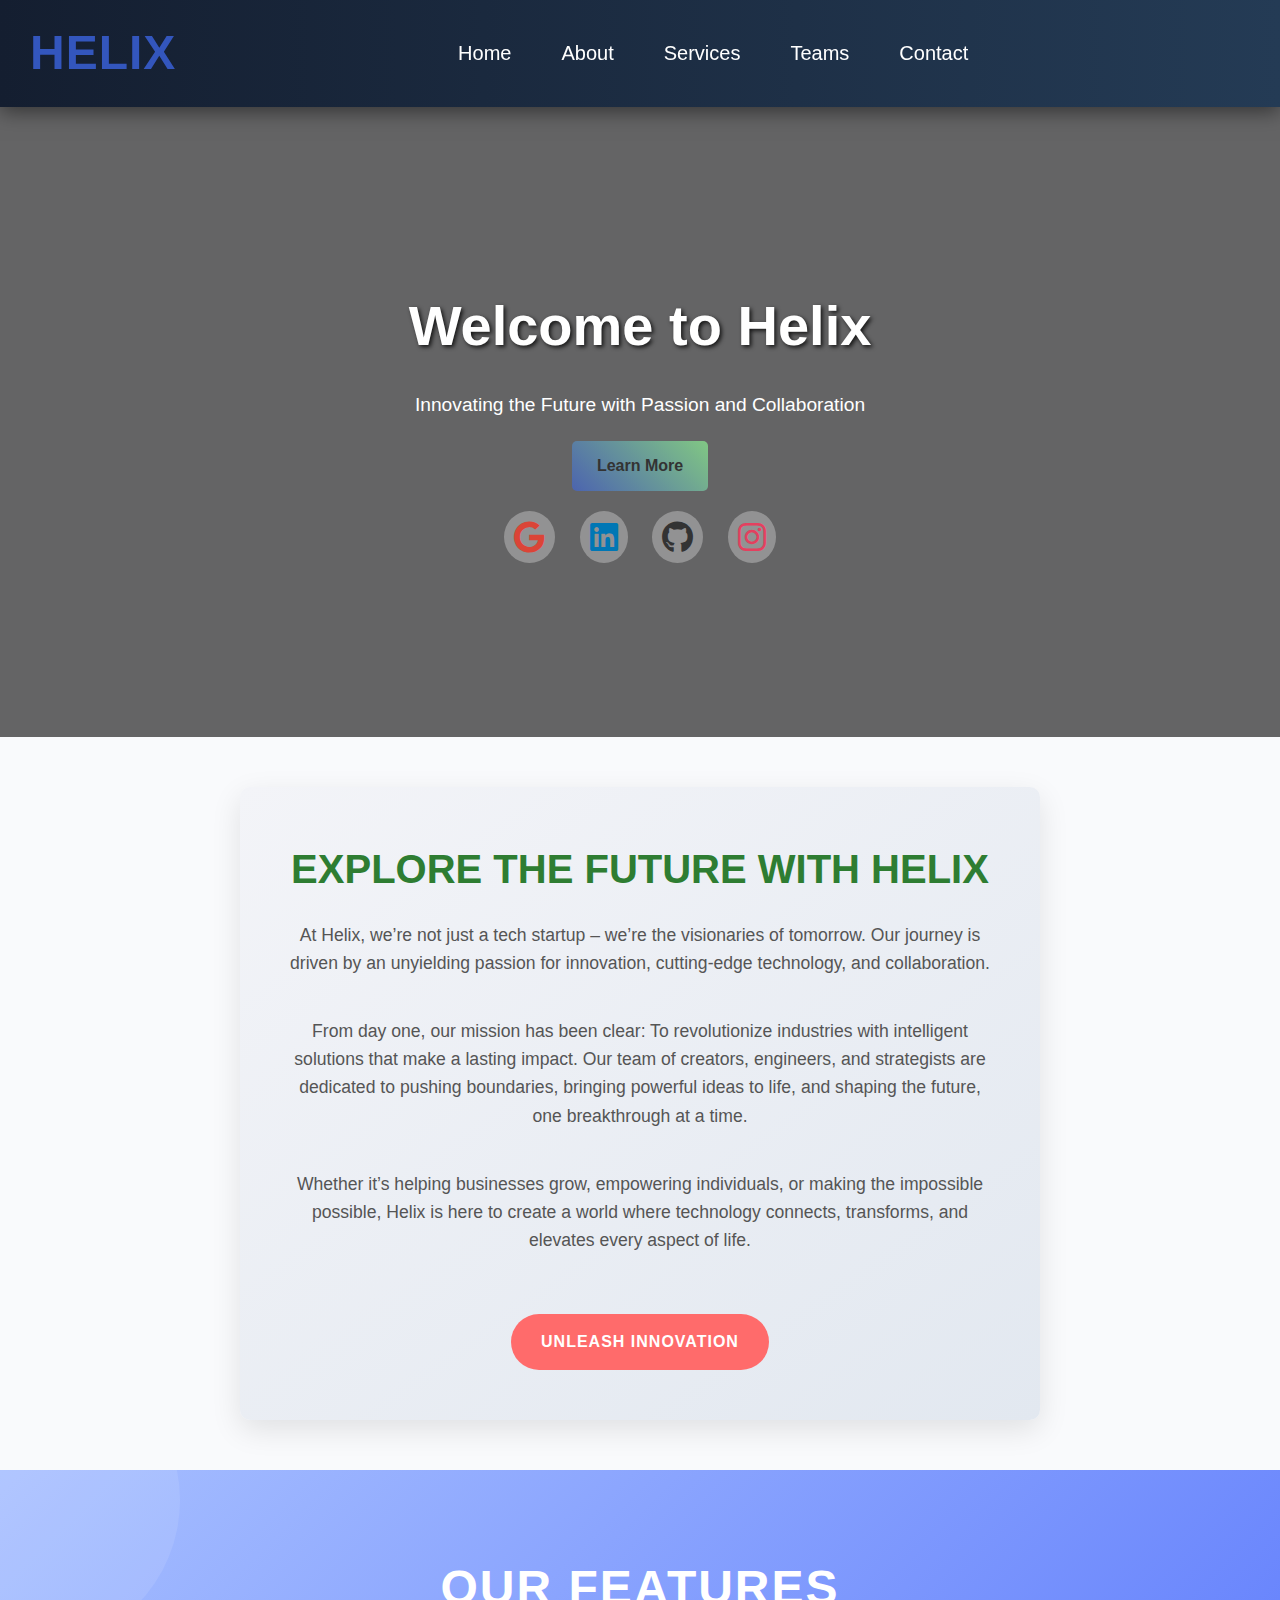
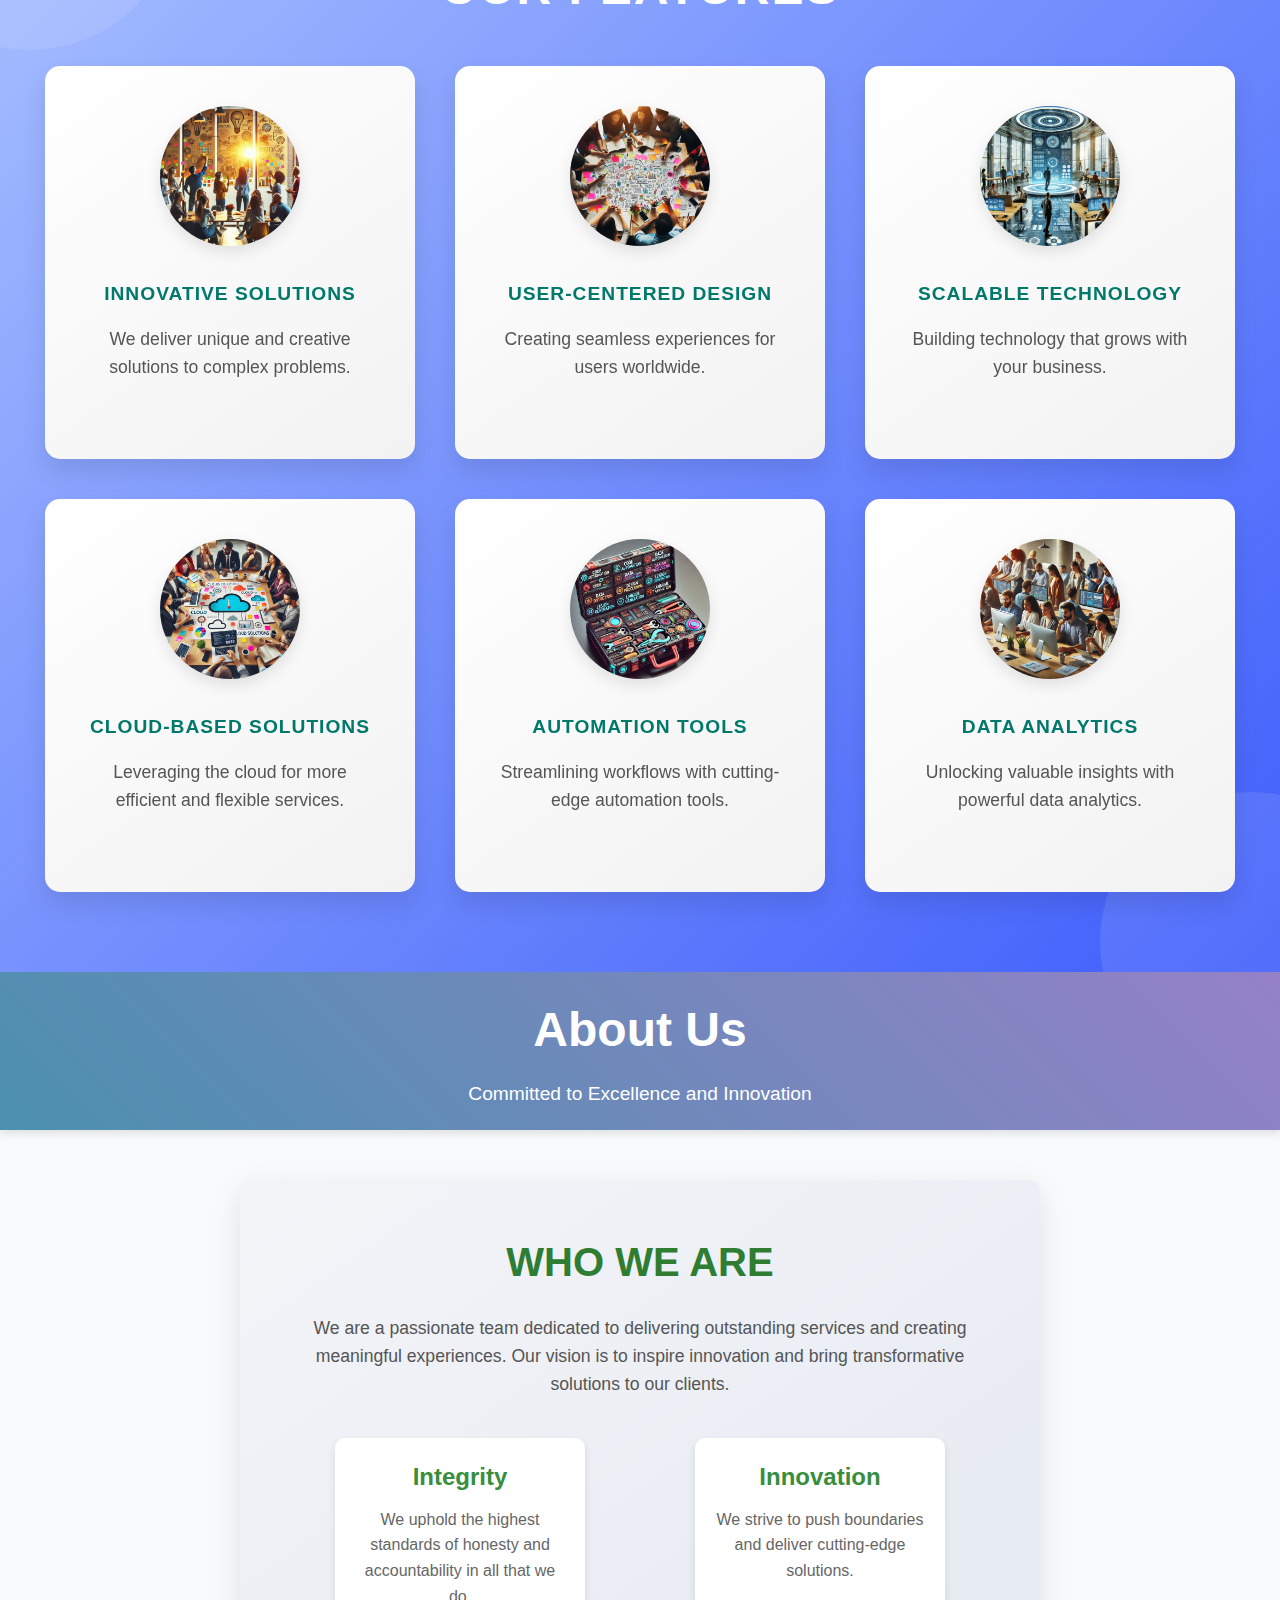
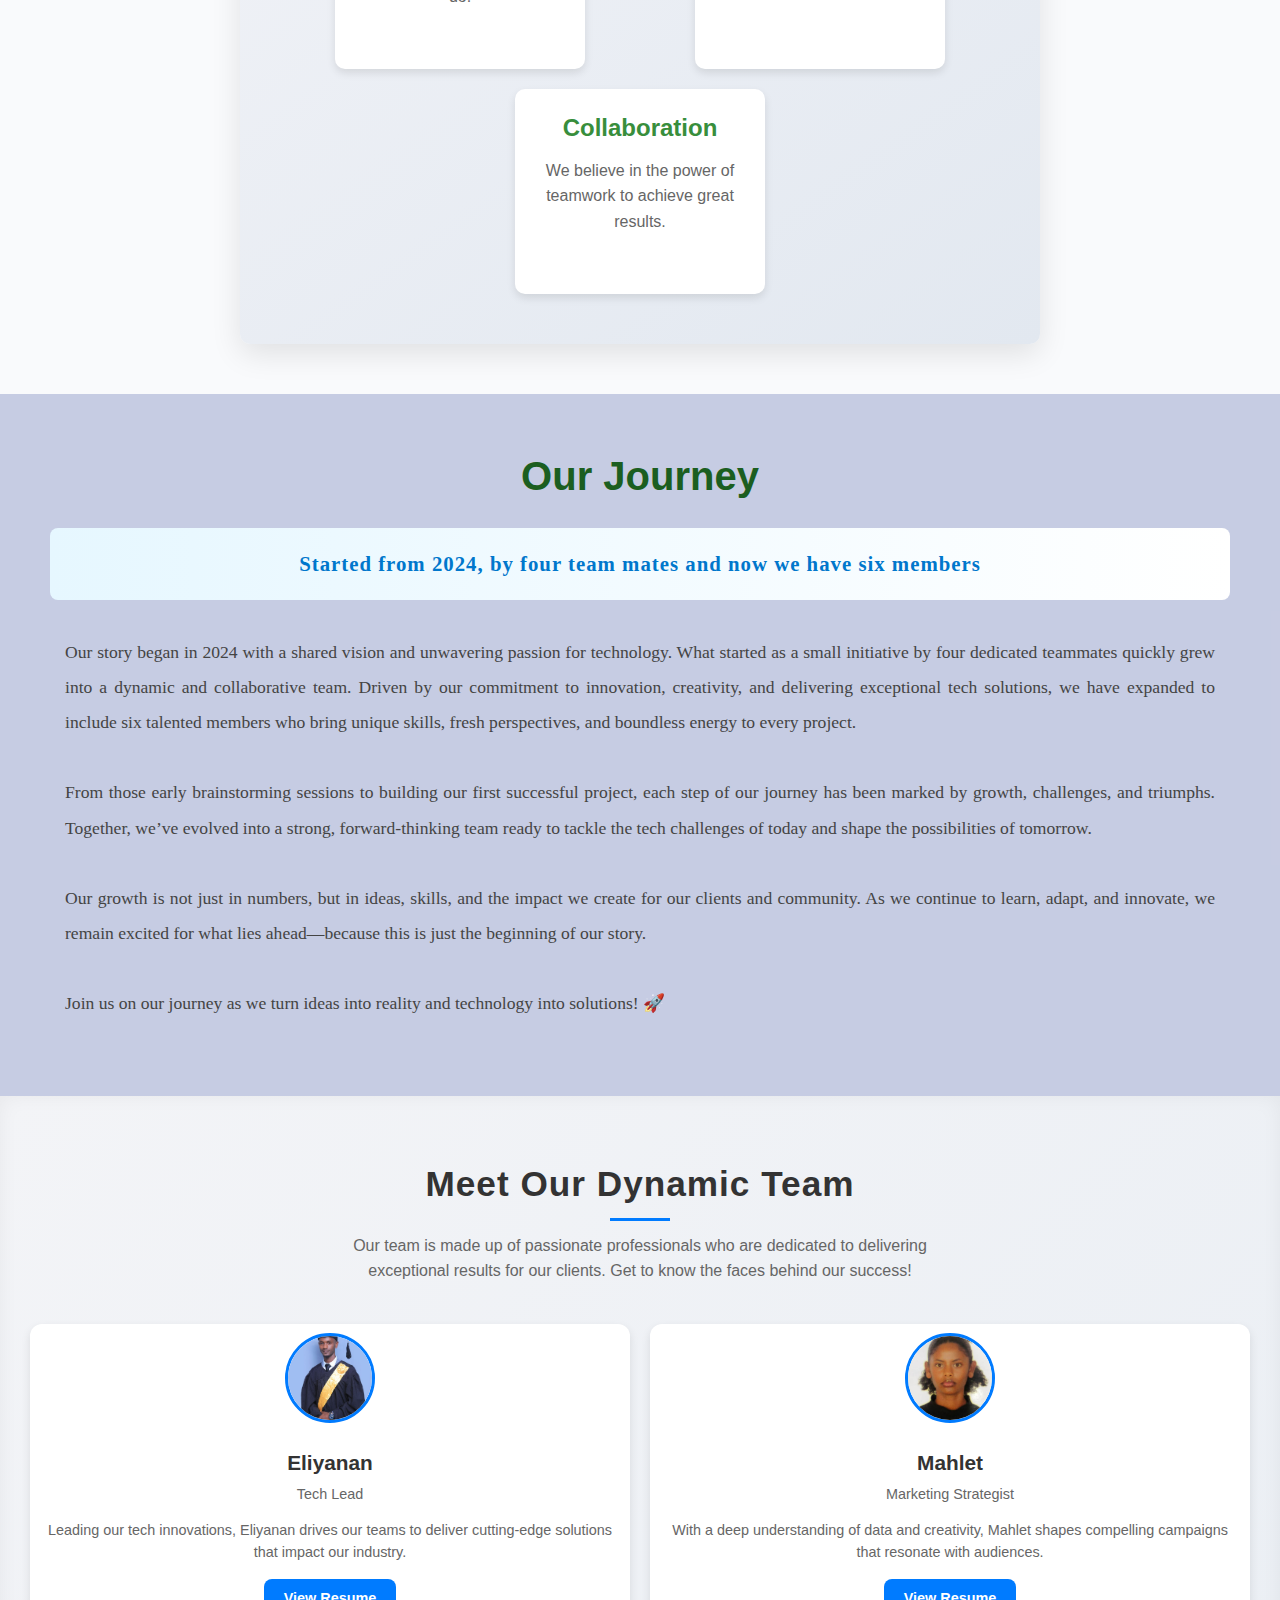
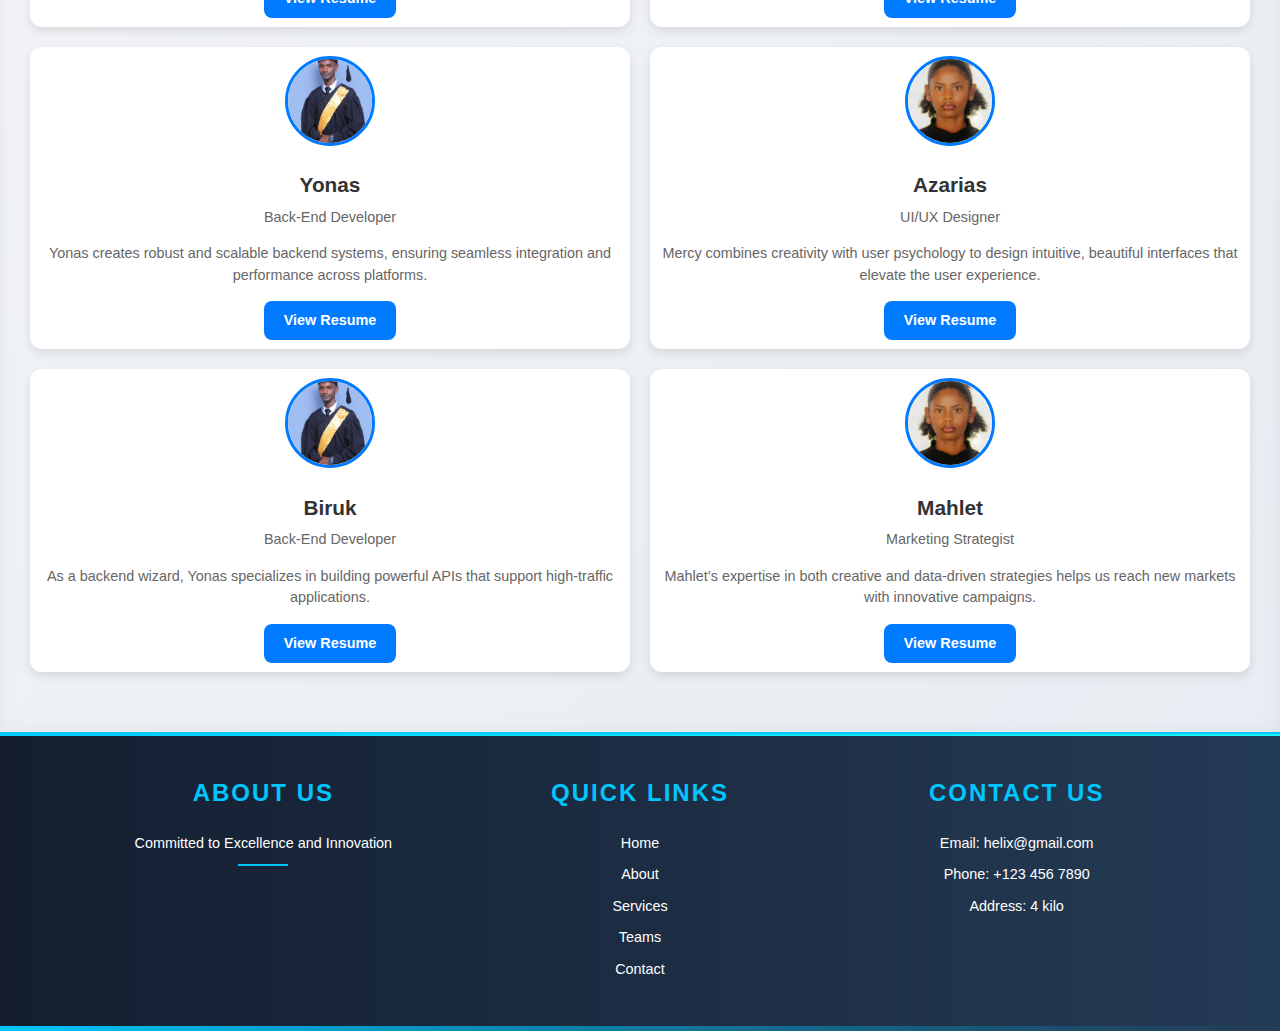
==== index.html @ d0cba8ea "index.html" ====
<!DOCTYPE html>
<html lang="en">
<head>
    <meta charset="UTF-8">
    <meta name="viewport" content="width=device-width, initial-scale=1.0">
    <link rel="stylesheet" href="css/home.css">
    <link rel="stylesheet" href="css/about_us.css">
    <link rel="stylesheet" href="css/team_profile.css">
    <title> Homepage</title>
</head>
<body>
     <div class="navbar">
            <div class="logo">
                <a href="home.html">HELIX</a>
            </div>
            <ul>
                <li><a href="home.html">Home</a></li>
                <li><a href="aboutUs.html">About</a></li>
                <li><a href="services.html">Services</a></li>
                <li><a href="team_profile.html">Teams</a></li>
                <li><a href="contact_us.html">Contact</a></li>
            </ul>
            <div class="hamburger" onclick="toggleMenu()">
                <div></div>
                <div></div>
                <div></div>
            </div>
        </div>
        <div class="hero-section">
            <div class="hero-content">
                <h1>Welcome to Helix</h1>
                <p>Innovating the Future with Passion and Collaboration</p>
                <a href="#about" class="btn">Learn More</a>
        
                <!-- Social Media and GitHub Icons -->
                <div class="social-icons">
                    <!-- Gmail Icon -->
                    <a href="https://mail.google.com" target="_blank" class="social-icon gmail">
                        <i class="fab fa-google"></i>
                    </a>
                    <!-- LinkedIn Icon -->
                    <a href="https://www.linkedin.com" target="_blank" class="social-icon linkedin">
                        <i class="fab fa-linkedin"></i>
                    </a>
                    <a href="https://github.com" target="_blank" class="social-icon github">
                        <i class="fab fa-github"></i>
                    </a>
                    <a href="https://www.instagram.com" target="_blank" class="social-icon instagram">
                        <i class="fab fa-instagram"></i>
                    </a>
                </div>
            </div>
        </div>
        
        
        
        

    <div id="about" class="about-section">
        <h2>Explore the Future with Helix</h2>
        <p>
            At Helix, we’re not just a tech startup – we’re the visionaries of tomorrow. Our journey is driven by an unyielding passion for innovation, cutting-edge technology, and collaboration.
        </p>
        <p>
            From day one, our mission has been clear: To revolutionize industries with intelligent solutions that make a lasting impact. Our team of creators, engineers, and strategists are dedicated to pushing boundaries, bringing powerful ideas to life, and shaping the future, one breakthrough at a time.
        </p>
        <p>
            Whether it’s helping businesses grow, empowering individuals, or making the impossible possible, Helix is here to create a world where technology connects, transforms, and elevates every aspect of life.
        </p>
        <a href="#features" class="btn">Unleash Innovation</a>
    </div>
    

    <div id="features" class="features-section">
        <h2>Our Features</h2>
        <div class="features-container">
            <div class="feature-card">
                <img src="img/Innovative Solutions.png" alt="Feature 1">
                <h3>Innovative Solutions</h3>
                <p>We deliver unique and creative solutions to complex problems.</p>
            </div>
            <div class="feature-card">
                <img src="img/User-Centered Design.png" alt="Feature 2">
                <h3>User-Centered Design</h3>
                <p>Creating seamless experiences for users worldwide.</p>
            </div>
            <div class="feature-card">
                <img src="img/Scalable Technology.png" alt="Feature 3">
                <h3>Scalable Technology</h3>
                <p>Building technology that grows with your business.</p>
            </div>
             <!-- Expanded Features -->
             <div class="features-container">
                <div class="feature-card">
                    <img src="img/Cloud-Based Solutions.png" alt="Feature 4">
                    <h3>Cloud-Based Solutions</h3>
                    <p>Leveraging the cloud for more efficient and flexible services.</p>
                </div>
                <div class="feature-card">
                    <img src="img/Automation Tools.png" alt="Feature 5">
                    <h3>Automation Tools</h3>
                    <p>Streamlining workflows with cutting-edge automation tools.</p>
                </div>
                <div class="feature-card">
                    <img src="img/data analytics.png" alt="Feature 6">
                    <h3>Data Analytics</h3>
                    <p>Unlocking valuable insights with powerful data analytics.</p>
                </div>
            </div>
        </div>
    </div>

    <header>
        <h1>About Us</h1>
        <p>Committed to Excellence and Innovation</p>
    </header>

    <div class="about-section">
        <h2>Who We Are</h2>
        <p>We are a passionate team dedicated to delivering outstanding services and creating meaningful experiences. Our vision is to inspire innovation and bring transformative solutions to our clients.</p>
        <div class="values">
            <div class="value-card">
                <h3>Integrity</h3>
                <p>We uphold the highest standards of honesty and accountability in all that we do.</p>
            </div>
            <div class="value-card">
                <h3>Innovation</h3>
                <p>We strive to push boundaries and deliver cutting-edge solutions.</p>
            </div>
            <div class="value-card">
                <h3>Collaboration</h3>
                <p>We believe in the power of teamwork to achieve great results.</p>
            </div>
        </div>
    </div>

    <div class="history-section">
        <h2>Our Journey</h2>
        <p>Started from 2024, by four team mates and now we have six members</p>
        <p>Our story began in 2024 with a shared vision and unwavering passion for technology. What started as a small initiative by four dedicated teammates quickly grew into a dynamic and collaborative team. Driven by our commitment to innovation, creativity, and delivering exceptional tech solutions, we have expanded to include six talented members who bring unique skills, fresh perspectives, and boundless energy to every project.</p>
        <p>From those early brainstorming sessions to building our first successful project, each step of our journey has been marked by growth, challenges, and triumphs. Together, we’ve evolved into a strong, forward-thinking team ready to tackle the tech challenges of today and shape the possibilities of tomorrow.</p>
        <p>Our growth is not just in numbers, but in ideas, skills, and the impact we create for our clients and community. As we continue to learn, adapt, and innovate, we remain excited for what lies ahead—because this is just the beginning of our story.</p>
        <p>Join us on our journey as we turn ideas into reality and technology into solutions! 🚀</p>
                
        </div>
        <div class="team-section">
            <div class="team-header">
                <h1>Meet Our Dynamic Team</h1>
                <p>Our team is made up of passionate professionals who are dedicated to delivering exceptional results for our clients. Get to know the faces behind our success!</p>
            </div>
            <div class="team-container">
                <div class="team-card">
                    <img src="img/tade.jpg" alt="Eliyanan">
                    <h3>Eliyanan</h3>
                    <p>Tech Lead</p>
                    <p>Leading our tech innovations, Eliyanan drives our teams to deliver cutting-edge solutions that impact our industry.</p>
                    <a href="#" class="btn">View Resume</a>
                </div>
                <div class="team-card">
                    <img src="img/mahi.jpg" alt="Mahlet">
                    <h3>Mahlet</h3>
                    <p>Marketing Strategist</p>
                    <p>With a deep understanding of data and creativity, Mahlet shapes compelling campaigns that resonate with audiences.</p>
                    <a href="#" class="btn">View Resume</a>
                </div>
                <div class="team-card">
                    <img src="img/tade.jpg" alt="Yonas">
                    <h3>Yonas</h3>
                    <p>Back-End Developer</p>
                    <p>Yonas creates robust and scalable backend systems, ensuring seamless integration and performance across platforms.</p>
                    <a href="#" class="btn">View Resume</a>
                </div>
                <div class="team-card">
                    <img src="img/mahi.jpg" alt="Mercy">
                    <h3>Azarias</h3>
                    <p>UI/UX Designer</p>
                    <p>Mercy combines creativity with user psychology to design intuitive, beautiful interfaces that elevate the user experience.</p>
                    <a href="#" class="btn">View Resume</a>
                </div>
                <div class="team-card">
                    <img src="img/tade.jpg" alt="Yonas">
                    <h3>Biruk</h3>
                    <p>Back-End Developer</p>
                    <p>As a backend wizard, Yonas specializes in building powerful APIs that support high-traffic applications.</p>
                    <a href="#" class="btn">View Resume</a>
                </div>
                <div class="team-card">
                    <img src="img/mahi.jpg" alt="Mahlet">
                    <h3>Mahlet</h3>
                    <p>Marketing Strategist</p>
                    <p>Mahlet’s expertise in both creative and data-driven strategies helps us reach new markets with innovative campaigns.</p>
                    <a href="#" class="btn">View Resume</a>
                </div>
            </div>
        </div>









         
    <footer>
        <div class="footer-container">
            <div class="footer-column">
                <h4>About Us</h4>
<p>Committed to Excellence and Innovation</p>
            </div>
             <div class="footer-column">
                <h4>Quick Links</h4>
                <ul>
                    <li><a href="home.html">Home</a></li>
                    <li><a href="aboutUs.html">About</a></li>
                    <li><a href="services.html">Services</a></li>
                    <li><a href="team_profile.html">Teams</a></li>
                    <li><a href="contact_us.html">Contact</a></li>
                </ul>
            </div>
            <div class="footer-column">
                <h4>Contact Us</h4>
                <ul>
                    <li>Email: helix@gmail.com</li>
                    <li>Phone: +123 456 7890</li>
                    <li>Address: 4 kilo</li>
                </ul>
            </div>
        </div>
    </footer>

    <script>
        function toggleMenu() {
            const navbarUl = document.querySelector('.navbar ul');
            const hamburger = document.querySelector('.hamburger');
            navbarUl.classList.toggle('active');
            hamburger.classList.toggle('active');
        }

        document.addEventListener('DOMContentLoaded', function() {
    const navLinks = document.querySelectorAll('.navbar ul li a');
    const currentUrl = window.location.href;

    navLinks.forEach(link => {
        if (currentUrl.includes(link.getAttribute('href'))) {
            link.classList.add('active');
        }

        link.addEventListener('click', function() {
            // Remove active class from all links
            navLinks.forEach(link => link.classList.remove('active'));
            // Add active class to the clicked link
            this.classList.add('active');
        });
    });
});

    </script>
     </body>
</html>
---- css/home.css ----
/* Adding Font Awesome for the icons */
@import url('https://cdnjs.cloudflare.com/ajax/libs/font-awesome/6.0.0-beta3/css/all.min.css');

* {
    margin: 0;
    padding: 0;
    box-sizing: border-box;
}

body {
    font-family: 'Arial', sans-serif;
    background-color: #f9f9f9;
    color: #333;
    line-height: 1.6;
}

.navbar {
    display: flex;
    justify-content: space-between;
    align-items: center;
    padding: 15px 30px;
    background: linear-gradient(90deg, #141e30, #243b55);
    box-shadow: 0 4px 20px rgba(0, 0, 0, 0.5);
    position: -webkit-sticky;
    position: sticky;
    top: 0;
    z-index: 1000;
}

.navbar .logo {
    font-size: 24px;
    font-weight: bold;
    color: #00c6ff;
    text-transform: uppercase;
    letter-spacing: 2px;
}

.navbar .logo:hover {
    color: #1affff;
    text-shadow: 0 0 10px #1affff;
}
/* Logo Link Styling */
.navbar .logo a {
    text-decoration: none; /* Remove underline */
    font-size: 2em;
    font-weight: bold;
    color: #3356bd; /* You can change this color */
    letter-spacing: 1px;
    transition: color 0.3s ease;
}

.navbar .logo a:hover {
    color: #1d2994; /* Change color on hover */
}


.navbar ul {
    list-style: none;
    margin: 0;
    padding: 0;
    display: flex;
    gap: 20px;
}

.navbar ul li {
    position: relative;
}

.navbar ul li a {
    text-decoration: none;
    color: #ffffff;
    font-size: 20px;
    font-weight: 500;
    padding: 10px 15px;
    transition: all 0.3s;
}

.navbar ul li a:hover,
.navbar ul li a:active {
    color: #00c6ff;
    text-shadow: 0 0 8px #00c6ff;
}

.navbar ul li a::after {
    content: '';
    position: absolute;
    left: 50%;
    bottom: 0;
    width: 0;
    height: 2px;
    background: #00c6ff;
    transition: all 0.3s;
    transform: translateX(-50%);
}

.navbar ul li a:hover::after,
.navbar ul li a:active::after {
    width: 100%;
}

/* Active link (persist even after click) */
.navbar ul li a.active {
    color: #00c6ff;
    font-weight: bold;
}

.navbar ul li a.active::after {
    width: 100%;
}

.navbar .btn {
    padding: 10px 20px;
    background: #00c6ff;
    color: #141e30;
    border: none;
    border-radius: 25px;
    cursor: pointer;
    font-size: 16px;
    font-weight: bold;
    transition: all 0.3s;
}

.navbar .btn:hover {
    background: #1affff;
    box-shadow: 0 0 15px #1affff;
}

.navbar .btn:focus {
    outline: none;
}

/* Responsive Design */
@media (max-width: 768px) {
    .navbar ul {
        flex-direction: column;
        align-items: center;
        display: none;
        background: linear-gradient(90deg, #141e30, #243b55);
        padding: 15px 0;
        position: absolute;
        top: 60px;
        right: 30px;
        border-radius: 8px;
        box-shadow: 0 4px 20px rgba(0, 0, 0, 0.5);
    }

    .navbar ul.active {
        display: flex;
    }

    .hamburger {
        display: block;
        cursor: pointer;
    }

    .hamburger div {
        width: 25px;
        height: 3px;
        background: #00c6ff;
        margin: 4px 0;
        transition: all 0.3s;
    }

    .hamburger.active div:nth-child(1) {
        transform: rotate(45deg) translate(5px, 5px);
    }

    .hamburger.active div:nth-child(2) {
        opacity: 0;
    }

    .hamburger.active div:nth-child(3) {
        transform: rotate(-45deg) translate(5px, -5px);
    }
}.hero-section {
    background: url('../img/background_home.jpg') no-repeat center center/cover;
    height: 70vh;
    display: flex;
    align-items: center;
    justify-content: center;
    text-align: center;
    color: white;
    position: relative;
}

.hero-section::after {
    content: '';
    position: absolute;
    top: 0;
    left: 0;
    width: 100%;
    height: 100%;
    background: rgba(0, 0, 0, 0.6);
    z-index: 1;
}

.hero-content {
    position: relative;
    z-index: 2;
}

.hero-content h1 {
    font-size: 3.5rem;
    text-shadow: 2px 2px 4px rgba(0, 0, 0, 0.8);
    margin-bottom: 20px;
}

.hero-content p {
    font-size: 1.2rem;
    margin-bottom: 20px;
}

.hero-content .btn {
    display: inline-block;
    padding: 12px 25px;
    background: linear-gradient(45deg, #4c64af, #81c784);
    color: #333;
    text-decoration: none;
    border-radius: 5px;
    font-weight: bold;
    font-size: 1rem;
    transition: background-color 0.3s ease, transform 0.2s ease;
}

.hero-content .btn:hover {
    background-color: #e0a800;
    transform: scale(1.05);
}

/* Social Icons Section */
.social-icons {
    margin-top: 20px;
}

.social-icons .social-icon {
    font-size: 2rem;
    margin: 0 10px;
    transition: transform 0.3s ease;
    text-decoration: none; /* Remove underline */
    padding: 10px;
    border-radius: 50%;
    display: inline-flex;
    background: rgba(255, 255, 255, 0.3); /* Semi-transparent white background */
    color: white; /* Icon color */
}

/* Hover Effect for Icons */
.social-icons .social-icon:hover {
    transform: scale(1.1);
    background: rgba(255, 255, 255, 0.5); /* Slightly more visible on hover */
}

/* Adding Color for Each Social Media Icon */
.social-icons .gmail {
    color: #db4437; /* Gmail Red */
}

.social-icons .linkedin {
    color: #0077b5; /* LinkedIn Blue */
}

.social-icons .github {
    color: #333; /* GitHub Black */
}

.social-icons .telegram {
    color: #0088cc; /* Telegram Blue */
}

.social-icons .instagram {
    color: #e4405f; /* Instagram Pink */
}



/* About Section Styling */
.about-section {
    background: linear-gradient(145deg, #f3f4f8, #e2e8f0);
    padding: 60px 30px;
    text-align: center;
    border-radius: 10px;
    box-shadow: 0 10px 30px rgba(0, 0, 0, 0.1);
    max-width: 800px;
    margin: 50px auto;
}

.about-section h2 {
    font-size: 2.5em;
    font-weight: bold;
    color: #4a4a4a;
    margin-bottom: 20px;
    text-transform: uppercase;
}

.about-section p {
    font-size: 1.1em;
    line-height: 1.6;
    color: #555;
    margin: 10px 0;
}

.about-section a.btn {
    display: inline-block;
    margin-top: 20px;
    padding: 15px 30px;
    background: #ff6b6b;
    color: white;
    font-weight: bold;
    border-radius: 30px;
    text-decoration: none;
    text-transform: uppercase;
    letter-spacing: 1px;
    transition: background 0.3s ease, transform 0.3s ease;
}

.about-section a.btn:hover {
    background: #ff4d4d;
    transform: translateY(-5px);
}
.features-section {
    padding: 80px 20px;
    background: linear-gradient(135deg, #a8c0ff, #3f5efb);
    text-align: center;
    position: relative;
    overflow: hidden;
    color: #fff;
}

.features-section::before, .features-section::after {
    content: '';
    position: absolute;
    border-radius: 50%;
    background: rgba(255, 255, 255, 0.1);
    animation: float 10s infinite ease-in-out;
}

.features-section::before {
    top: -120px;
    left: -120px;
    width: 300px;
    height: 300px;
    z-index: 0;
}

.features-section::after {
    bottom: -120px;
    right: -120px;
    width: 300px;
    height: 300px;
    animation: float 8s infinite ease-in-out reverse;
}

.features-section h2 {
    font-size: 3rem;
    margin-bottom: 40px;
    color: #fff;
    text-transform: uppercase;
    font-weight: bold;
    letter-spacing: 2px;
    position: relative;
    z-index: 1;
}

.features-container {
    display: flex;
    flex-wrap: wrap;
    justify-content: center;
    gap: 40px;
    position: relative;
    z-index: 1;
}

.feature-card {
    background: linear-gradient(145deg, #fff, #f2f2f2);
    border-radius: 15px;
    box-shadow: 0 12px 24px rgba(0, 0, 0, 0.1);
    padding: 40px;
    height: 393px;
    width: 370px;
    text-align: center;
    transition: transform 0.4s ease, box-shadow 0.4s ease;
    overflow: hidden;
    z-index: 1;
    position: relative;
    backdrop-filter: blur(10px);
}

.feature-card:hover {
    transform: translateY(-15px);
    box-shadow: 0 20px 40px rgba(0, 0, 0, 0.15);
}

.feature-card img {
    width: 140px;  /* Fixing image size */
    height: 140px; /* Fixing image size */
    margin-bottom: 25px;
    border-radius: 50%; /* Circular shape */
    box-shadow: 0 6px 15px rgba(0, 0, 0, 0.1); /* Soft shadow for depth */
    object-fit: cover; /* Ensures the image is nicely cropped within the circle */
    transition: transform 0.4s ease, box-shadow 0.4s ease, border-color 0.4s ease;
}

.feature-card:hover img {
    transform: scale(1.1); /* Slight zoom on hover */
    box-shadow: 0 12px 24px rgba(0, 0, 0, 0.2); /* Stronger shadow on hover */
    border-color: #00796b; /* Maintaining border color */
}


.feature-card h3 {
    font-size: 1.2rem;
    margin-bottom: 15px;
    color: #00796b;
    font-weight: 600;
    letter-spacing: 1px;
    text-transform: uppercase;
}

.feature-card p {
    font-size: 1.1rem;
    color: #555;
    line-height: 1.6;
    margin-bottom: 20px;
}

@keyframes float {
    0% { transform: translateY(0); }
    50% { transform: translateY(20px); }
    100% { transform: translateY(0); }
}

@media (max-width: 768px) {
    .features-container {
        flex-direction: column;
        align-items: center;
    }

    .feature-card {
        width: 85%;
        margin-bottom: 30px;
    }

    .feature-card img {
        max-width: 150px;
    }
}


.btn {
    display: inline-block;
    padding: 10px 25px;
    background: #00796b;
    color: #fff;
    border: none;
    border-radius: 25px;
    cursor: pointer;
    font-size: 16px;
    font-weight: bold;
    transition: background 0.3s, transform 0.3s;
}

.btn:hover {
    background: #009688;
    transform: translateY(-2px);
}

@keyframes float {
    0%, 100% {
        transform: translateY(0);
    }
    50% {
        transform: translateY(20px);
    }
}

@media (max-width: 768px) {
    .features-container {
        flex-direction: column;
        align-items: center;
    }

    .feature-card {
        width: 90%;
    }
}

footer {
    background: linear-gradient(90deg, #141e30, #243b55);
    color: #ffffff;
    padding: 40px 0;
    font-family: 'Arial', sans-serif;
    border-top: 2px solid #00c6ff;
    position: relative;
    overflow: hidden;
}

footer::before {
    content: '';
    position: absolute;
    top: 0;
    left: 50%;
    width: 150%;
    height: 2px;
    background: linear-gradient(90deg, #00c6ff, #1affff);
    transform: translateX(-50%);
    animation: glow 3s infinite linear;
}

@keyframes glow {
    0% {
        opacity: 0.2;
        transform: translateX(-50%) scaleX(0.8);
    }
    50% {
        opacity: 1;
        transform: translateX(-50%) scaleX(1.2);
    }
    100% {
        opacity: 0.2;
        transform: translateX(-50%) scaleX(0.8);
    }
}

.footer-container {
    max-width: 1100px;
    margin: 0 auto;
    display: flex;
    flex-wrap: wrap;
    justify-content: space-between;
    gap: 30px;
    position: relative;
    z-index: 1;
}

.footer-column {
    flex: 1;
    min-width: 250px;
    text-align: center;
}

.footer-column h4 {
    font-size: 1.5rem;
    color: #00c6ff;
    margin-bottom: 20px;
    text-transform: uppercase;
    letter-spacing: 2px;
}

.footer-column p, .footer-column ul {
    color: #ffffff;
    font-size: 0.9rem;
    line-height: 1.5;
}

.footer-column ul {
    list-style: none;
    padding: 0;
    margin: 0;
}

.footer-column ul li {
    margin: 10px 0;
}

.footer-column ul li a {
    text-decoration: none;
    color: #ffffff;
    transition: color 0.3s;
}

.footer-column ul li a:hover {
    color: #00c6ff;
    text-shadow: 0 0 10px #00c6ff;
}

footer p {
    text-align: center;
    font-size: 0.8rem;
    color: #cccccc;
    margin-top: 20px;
}

footer p::after {
    content: '';
    display: block;
    width: 50px;
    height: 2px;
    background: #00c6ff;
    margin: 10px auto 0;
}

footer::after {
    content: '';
    position: absolute;
    bottom: 0;
    left: 0;
    width: 100%;
    height: 5px;
    background: linear-gradient(90deg, #00c6ff, transparent);
}
---- css/about_us.css ----
* {
            margin: 0;
            padding: 0;
            box-sizing: border-box;
        }

        body {
            font-family: 'Verdana', sans-serif;
            background-color: #fafafa;
            color: #444;
            line-height: 1.6;
        }

        .navbar {
            display: flex;
            justify-content: space-between;
            align-items: center;
            padding: 15px 30px;
            background: linear-gradient(90deg, #141e30, #243b55);
            box-shadow: 0 4px 20px rgba(0, 0, 0, 0.5);
            position: -webkit-sticky;
            position: sticky;
            top: 0;
            z-index: 1000;
        }
        
        .navbar .logo {
            font-size: 24px;
            font-weight: bold;
            color: #00c6ff;
            text-transform: uppercase;
            letter-spacing: 2px;
        }
        
        .navbar .logo:hover {
            color: #1affff;
            text-shadow: 0 0 10px #1affff;
        }
        /* Logo Link Styling */
        .navbar .logo a {
            text-decoration: none; /* Remove underline */
            font-size: 2em;
            font-weight: bold;
            color: #3356bd; /* You can change this color */
            letter-spacing: 1px;
            transition: color 0.3s ease;
        }
        
        .navbar .logo a:hover {
            color: #1d2994; /* Change color on hover */
        }
        
        
        .navbar ul {
            list-style: none;
            margin: 0;
            padding: 0;
            display: flex;
            gap: 20px;
        }
        
        .navbar ul li {
            position: relative;
        }
        
        .navbar ul li a {
            text-decoration: none;
            color: #ffffff;
            font-size: 20px;
            font-weight: 500;
            padding: 10px 15px;
            transition: all 0.3s;
        }
        
        .navbar ul li a:hover,
        .navbar ul li a:active {
            color: #00c6ff;
            text-shadow: 0 0 8px #00c6ff;
        }
        
        .navbar ul li a::after {
            content: '';
            position: absolute;
            left: 50%;
            bottom: 0;
            width: 0;
            height: 2px;
            background: #00c6ff;
            transition: all 0.3s;
            transform: translateX(-50%);
        }
        
        .navbar ul li a:hover::after,
        .navbar ul li a:active::after {
            width: 100%;
        }
        
        /* Active link (persist even after click) */
        .navbar ul li a.active {
            color: #00c6ff;
            font-weight: bold;
        }
        
        .navbar ul li a.active::after {
            width: 100%;
        }
        
        .navbar .btn {
            padding: 10px 20px;
            background: #00c6ff;
            color: #141e30;
            border: none;
            border-radius: 25px;
            cursor: pointer;
            font-size: 16px;
            font-weight: bold;
            transition: all 0.3s;
        }
        
        .navbar .btn:hover {
            background: #1affff;
            box-shadow: 0 0 15px #1affff;
        }
        
        .navbar .btn:focus {
            outline: none;
        }
        
        /* Responsive Design */
        @media (max-width: 768px) {
            .navbar ul {
                flex-direction: column;
                align-items: center;
                display: none;
                background: linear-gradient(90deg, #141e30, #243b55);
                padding: 15px 0;
                position: absolute;
                top: 60px;
                right: 30px;
                border-radius: 8px;
                box-shadow: 0 4px 20px rgba(0, 0, 0, 0.5);
            }
        
            .navbar ul.active {
                display: flex;
            }
        
            .hamburger {
                display: block;
                cursor: pointer;
            }
        
            .hamburger div {
                width: 25px;
                height: 3px;
                background: #00c6ff;
                margin: 4px 0;
                transition: all 0.3s;
            }
        
            .hamburger.active div:nth-child(1) {
                transform: rotate(45deg) translate(5px, 5px);
            }
        
            .hamburger.active div:nth-child(2) {
                opacity: 0;
            }
        
            .hamburger.active div:nth-child(3) {
                transform: rotate(-45deg) translate(5px, -5px);
            }
        }
/* Hero Section *//* Services Page Specific Styles */
.services-container {
    padding: 50px;
    text-align: center;
    background-color: #f4f4f4;
}

.services-container h2 {
    font-size: 2.5rem;
    margin-bottom: 20px;
}

.services-container p {
    font-size: 1.2rem;
    margin-bottom: 40px;
    color: #555;
}

.services-list {
    display: flex;
    flex-wrap: wrap;
    justify-content: space-around;
}

.service-card {
    background-color: #fff;
    border-radius: 8px;
    width: 22%;
    margin: 20px;
    box-shadow: 0 4px 8px rgba(0, 0, 0, 0.1);
    transition: transform 0.3s ease, box-shadow 0.3s ease;
}

.service-card img {
    width: 100%;
    border-radius: 8px 8px 0 0;
}

.service-card h3 {
    font-size: 1.8rem;
    margin: 20px;
    color: #333;
}

.service-card p {
    font-size: 1rem;
    color: #666;
    margin: 0 20px 20px;
}

.service-btn {
    display: inline-block;
    background-color: #e67e22;
    color: white;
    padding: 10px 20px;
    font-size: 1rem;
    border: none;
    border-radius: 5px;
    text-decoration: none;
    margin-bottom: 20px;
    transition: background-color 0.3s ease;
}

.service-btn:hover {
    background-color: #d45712;
}

.service-card:hover {
    transform: translateY(-10px);
    box-shadow: 0 6px 12px rgba(0, 0, 0, 0.15);
}

/* Responsive Design for Mobile */
@media (max-width: 768px) {
    .services-list {
        flex-direction: column;
        align-items: center;
    }

    .service-card {
        width: 80%;
    }
}

@media (max-width: 480px) {
    .service-card {
        width: 100%;
    }
}
        header {
            background: linear-gradient(45deg, #4c90af, #9581c7);
            color: white;
            text-align: center;
            padding: 20px 0;
            box-shadow: 0 4px 8px rgba(0, 0, 0, 0.1);
            animation: slideIn 1s ease-out;
        }

        header h1 {
            font-size: 3rem;
            margin-bottom: 10px;
        }

        header p {
            font-size: 1.2rem;
        }

        @keyframes slideIn {
            from {
                opacity: 0;
                transform: translateY(-50px);
            }
            to {
                opacity: 1;
                transform: translateY(0);
            }
        }

        .about-section {
            padding: 50px;
            text-align: center;
        }

        .about-section h2 {
            font-size: 2.5rem;
            margin-bottom: 20px;
            color: #2e7d32;
        }

        .about-section p {
            font-size: 1.1rem;
            color: #555;
            margin-bottom: 40px;
        }

        .about-section .values {
            display: flex;
            justify-content: space-around;
            flex-wrap: wrap;
            gap: 20px;
        }

        .value-card {
            background: white;
            border-radius: 10px;
            box-shadow: 0 4px 8px rgba(0, 0, 0, 0.1);
            padding: 20px;
            width: 250px;
            text-align: center;
            transition: transform 0.3s ease;
            animation: fadeIn 1s ease-out;
        }

        .value-card:hover {
            transform: scale(1.05);
        }

        .value-card h3 {
            font-size: 1.5rem;
            margin-bottom: 10px;
            color: #388e3c;
        }

        .value-card p {
            font-size: 1rem;
            color: #666;
        }

        @keyframes fadeIn {
            from {
                opacity: 0;
            }
            to {
                opacity: 1;
            }
        }

        .history-section {
            background-color: #7b86be66;
            padding: 50px;
            text-align: center;
        }

        .history-section h2 {
            font-size: 2.5rem;
            margin-bottom: 20px;
            color: #1b5e20;
        }

   /* General paragraph styling with a modern twist */
.history-section p {
    font-family: 'Merriweather', serif; /* Elegant serif font for a timeless feel */
    font-size: 1.1rem; /* Standard size for readability */
    line-height: 2; /* Generous spacing for flow */
    color: #444444; /* Darker gray for easy reading */
    margin: 15px 0; /* Compact margins for clean spacing */
    text-align: justify; /* Justified text for professional layout */
    padding: 10px 15px; /* Subtle padding around text */
    position: relative; /* For pseudo-element effects */
    transition: all 0.3s ease; /* Smooth transition effect */
}

/* Add a soft underline animation on hover */
.history-section p::after {
    content: "";
    position: absolute;
    bottom: 0;
    left: 0;
    width: 0;
    height: 3px;
    background-color: #0077cc; /* Stylish blue underline */
    transition: width 0.3s ease-in-out;
}

.history-section p:hover::after {
    width: 100%; /* Expand underline on hover */
}

.history-section p:hover {
    color: #222222; /* Slightly darker text on hover */
    transform: translateX(5px); /* Subtle slide effect */
}

/* Special styling for the first paragraph */
.history-section p:first-of-type {
    font-size: 1.3rem; /* Larger text */
    font-weight: bold; /* Bold emphasis */
    color: #0077cc; /* Highlighted blue color */
    text-align: center; /* Center-align */
    margin-bottom: 25px; /* Add more space below */
    letter-spacing: 1px; /* Add spacing for elegance */
    padding: 15px 0; /* Space above and below */
    background: linear-gradient(to right, #e6f7ff, #ffffff); /* Subtle gradient background */
    border-radius: 8px; /* Smooth rounded corners */
    transition: all 0.3s ease-in-out;
}

.history-section p:first-of-type:hover {
    background: linear-gradient(to right, #0077cc, #005fa3); /* Darker gradient on hover */
    color: #ffffff; /* Invert text color */
    transform: scale(1.02); /* Slight scaling effect */
}



      

        footer {
            background: linear-gradient(90deg, #141e30, #243b55);
            color: #ffffff;
            padding: 40px 0;
            font-family: 'Arial', sans-serif;
            border-top: 2px solid #00c6ff;
            position: relative;
            overflow: hidden;
        }
        
        footer::before {
            content: '';
            position: absolute;
            top: 0;
            left: 50%;
            width: 150%;
            height: 2px;
            background: linear-gradient(90deg, #00c6ff, #1affff);
            transform: translateX(-50%);
            animation: glow 3s infinite linear;
        }
        
        @keyframes glow {
            0% {
                opacity: 0.2;
                transform: translateX(-50%) scaleX(0.8);
            }
            50% {
                opacity: 1;
                transform: translateX(-50%) scaleX(1.2);
            }
            100% {
                opacity: 0.2;
                transform: translateX(-50%) scaleX(0.8);
            }
        }
        
        .footer-container {
            max-width: 1100px;
            margin: 0 auto;
            display: flex;
            flex-wrap: wrap;
            justify-content: space-between;
            gap: 30px;
            position: relative;
            z-index: 1;
        }
        
        .footer-column {
            flex: 1;
            min-width: 250px;
            text-align: center;
        }
        
        .footer-column h4 {
            font-size: 1.5rem;
            color: #00c6ff;
            margin-bottom: 20px;
            text-transform: uppercase;
            letter-spacing: 2px;
        }
        
        .footer-column p, .footer-column ul {
            color: #ffffff;
            font-size: 0.9rem;
            line-height: 1.5;
        }
        
        .footer-column ul {
            list-style: none;
            padding: 0;
            margin: 0;
        }
        
        .footer-column ul li {
            margin: 10px 0;
        }
        
        .footer-column ul li a {
            text-decoration: none;
            color: #ffffff;
            transition: color 0.3s;
        }
        
        .footer-column ul li a:hover {
            color: #00c6ff;
            text-shadow: 0 0 10px #00c6ff;
        }
        
        footer p {
            text-align: center;
            font-size: 0.8rem;
            color: #cccccc;
            margin-top: 20px;
        }
        
        footer p::after {
            content: '';
            display: block;
            width: 50px;
            height: 2px;
            background: #00c6ff;
            margin: 10px auto 0;
        }
        
        footer::after {
            content: '';
            position: absolute;
            bottom: 0;
            left: 0;
            width: 100%;
            height: 5px;
            background: linear-gradient(90deg, #00c6ff, transparent);
        }
---- css/team_profile.css ----
* {
    margin: 0;
    padding: 0;
    box-sizing: border-box;
}
/* Navbar */
.navbar {
    display: flex;
    justify-content: space-between;
    align-items: center;
    padding: 15px 30px;
    background: linear-gradient(90deg, #141e30, #243b55);
    box-shadow: 0 4px 20px rgba(0, 0, 0, 0.5);
    position: -webkit-sticky;
    position: sticky;
    top: 0;
    z-index: 1000;
}

.navbar .logo {
    font-size: 24px;
    font-weight: bold;
    color: #00c6ff;
    text-transform: uppercase;
    letter-spacing: 2px;
}

.navbar .logo:hover {
    color: #1affff;
    text-shadow: 0 0 10px #1affff;
}
/* Logo Link Styling */
.navbar .logo a {
    text-decoration: none; /* Remove underline */
    font-size: 2em;
    font-weight: bold;
    color: #3356bd; /* You can change this color */
    letter-spacing: 1px;
    transition: color 0.3s ease;
}

.navbar .logo a:hover {
    color: #1d2994; /* Change color on hover */
}


.navbar ul {
    list-style: none;
    margin: 0;
    padding: 0;
    display: flex;
    gap: 20px;
}

.navbar ul li {
    position: relative;
}

.navbar ul li a {
    text-decoration: none;
    color: #ffffff;
    font-size: 20px;
    font-weight: 500;
    padding: 10px 15px;
    transition: all 0.3s;
}

.navbar ul li a:hover,
.navbar ul li a:active {
    color: #00c6ff;
    text-shadow: 0 0 8px #00c6ff;
}

.navbar ul li a::after {
    content: '';
    position: absolute;
    left: 50%;
    bottom: 0;
    width: 0;
    height: 2px;
    background: #00c6ff;
    transition: all 0.3s;
    transform: translateX(-50%);
}

.navbar ul li a:hover::after,
.navbar ul li a:active::after {
    width: 100%;
}

/* Active link (persist even after click) */
.navbar ul li a.active {
    color: #00c6ff;
    font-weight: bold;
}

.navbar ul li a.active::after {
    width: 100%;
}

.navbar .btn {
    padding: 10px 20px;
    background: #00c6ff;
    color: #141e30;
    border: none;
    border-radius: 25px;
    cursor: pointer;
    font-size: 16px;
    font-weight: bold;
    transition: all 0.3s;
}

.navbar .btn:hover {
    background: #1affff;
    box-shadow: 0 0 15px #1affff;
}

.navbar .btn:focus {
    outline: none;
}

/* Responsive Design */
@media (max-width: 768px) {
    .navbar ul {
        flex-direction: column;
        align-items: center;
        display: none;
        background: linear-gradient(90deg, #141e30, #243b55);
        padding: 15px 0;
        position: absolute;
        top: 60px;
        right: 30px;
        border-radius: 8px;
        box-shadow: 0 4px 20px rgba(0, 0, 0, 0.5);
    }

    .navbar ul.active {
        display: flex;
    }

    .hamburger {
        display: block;
        cursor: pointer;
    }

    .hamburger div {
        width: 25px;
        height: 3px;
        background: #00c6ff;
        margin: 4px 0;
        transition: all 0.3s;
    }

    .hamburger.active div:nth-child(1) {
        transform: rotate(45deg) translate(5px, 5px);
    }

    .hamburger.active div:nth-child(2) {
        opacity: 0;
    }

    .hamburger.active div:nth-child(3) {
        transform: rotate(-45deg) translate(5px, -5px);
    }
}
/* General body styling */
body {
    font-family: 'Poppins', Arial, sans-serif;
    background-color: #f9fafc;
    color: #444;
    margin: 0;
    padding: 0;
}

/* Team section container */
.team-section {
    background: linear-gradient(135deg, #f3f4f7, #e8edf3);
    padding: 60px 20px;
    text-align: center;
    box-shadow: inset 0 0 20px rgba(0, 0, 0, 0.05);
}

/* Team header */
.team-header {
    margin-bottom: 40px;
}

.team-header h1 {
    font-size: 2.2rem;
    color: #333;
    margin-bottom: 10px;
    font-weight: 600;
    text-transform: capitalize;
    letter-spacing: 1px;
    position: relative;
    display: inline-block;
}

.team-header h1::after {
    content: '';
    width: 60px;
    height: 3px;
    background: #007bff;
    position: absolute;
    bottom: -8px;
    left: 50%;
    transform: translateX(-50%);
}

.team-header p {
    font-size: 1rem;
    color: #666;
    max-width: 600px;
    margin: 10px auto 0;
    line-height: 1.6;
}

/* Team container */
.team-container {
    display: grid;
    grid-template-columns: repeat(auto-fit, minmax(409px, 1fr)); /* Dynamic 4-column grid */
    gap: 20px; /* Space between cards */
    padding: 0 10px;
}

/* Individual team card */
.team-card {
    background: #fff;
    border-radius: 12px;
    box-shadow: 0 4px 10px rgba(0, 0, 0, 0.1);
    padding: 9px;
    text-align: center;
    transition: all 0.3s ease;
    overflow: hidden;
    position: relative;
    transform: translateY(0);
}

.team-card:hover {
    transform: translateY(-10px);
    box-shadow: 0 8px 20px rgba(0, 0, 0, 0.15);
}

.team-card img {
    width: 90px;
    height: 90px;
    margin-bottom: 15px;
    border-radius: 50%;
    border: 3px solid #007bff;
    object-fit: cover;
    transition: transform 0.3s ease;
}

.team-card:hover img {
    transform: scale(1.1);
}

.team-card h3 {
    font-size: 1.3rem;
    color: #333;
    margin-bottom: 5px;
    font-weight: 600;
}

.team-card p {
    font-size: 0.9rem;
    color: #666;
    line-height: 1.5;
    margin: 5px 0 15px;
}

.team-card .btn {
    display: inline-block;
    font-size: 0.9rem;
    padding: 8px 20px;
    color: #fff;
    background: #007bff;
    border-radius: 8px;
    text-decoration: none;
    transition: background 0.3s ease;
}

.team-card .btn:hover {
    background: #0056b3;
    transform: scale(1.05);
}

/* Responsive styles */
@media (max-width: 768px) {
    .team-header h1 {
        font-size: 2rem;
    }

    .team-header p {
        font-size: 0.95rem;
    }

    .team-card {
        padding: 15px;
    }

    .team-card img {
        width: 80px;
        height: 80px;
    }
}


footer {
    background: linear-gradient(90deg, #141e30, #243b55);
    color: #ffffff;
    padding: 40px 0;
    font-family: 'Arial', sans-serif;
    border-top: 2px solid #00c6ff;
    position: relative;
    overflow: hidden;
}

footer::before {
    content: '';
    position: absolute;
    top: 0;
    left: 50%;
    width: 150%;
    height: 2px;
    background: linear-gradient(90deg, #00c6ff, #1affff);
    transform: translateX(-50%);
    animation: glow 3s infinite linear;
}

@keyframes glow {
    0% {
        opacity: 0.2;
        transform: translateX(-50%) scaleX(0.8);
    }
    50% {
        opacity: 1;
        transform: translateX(-50%) scaleX(1.2);
    }
    100% {
        opacity: 0.2;
        transform: translateX(-50%) scaleX(0.8);
    }
}

.footer-container {
    max-width: 1100px;
    margin: 0 auto;
    display: flex;
    flex-wrap: wrap;
    justify-content: space-between;
    gap: 30px;
    position: relative;
    z-index: 1;
}

.footer-column {
    flex: 1;
    min-width: 250px;
    text-align: center;
}

.footer-column h4 {
    font-size: 1.5rem;
    color: #00c6ff;
    margin-bottom: 20px;
    text-transform: uppercase;
    letter-spacing: 2px;
}

.footer-column p, .footer-column ul {
    color: #ffffff;
    font-size: 0.9rem;
    line-height: 1.5;
}

.footer-column ul {
    list-style: none;
    padding: 0;
    margin: 0;
}

.footer-column ul li {
    margin: 10px 0;
}

.footer-column ul li a {
    text-decoration: none;
    color: #ffffff;
    transition: color 0.3s;
}

.footer-column ul li a:hover {
    color: #00c6ff;
    text-shadow: 0 0 10px #00c6ff;
}

footer p {
    text-align: center;
    font-size: 0.8rem;
    color: #cccccc;
    margin-top: 20px;
}

footer p::after {
    content: '';
    display: block;
    width: 50px;
    height: 2px;
    background: #00c6ff;
    margin: 10px auto 0;
}

footer::after {
    content: '';
    position: absolute;
    bottom: 0;
    left: 0;
    width: 100%;
    height: 5px;
    background: linear-gradient(90deg, #00c6ff, transparent);
}
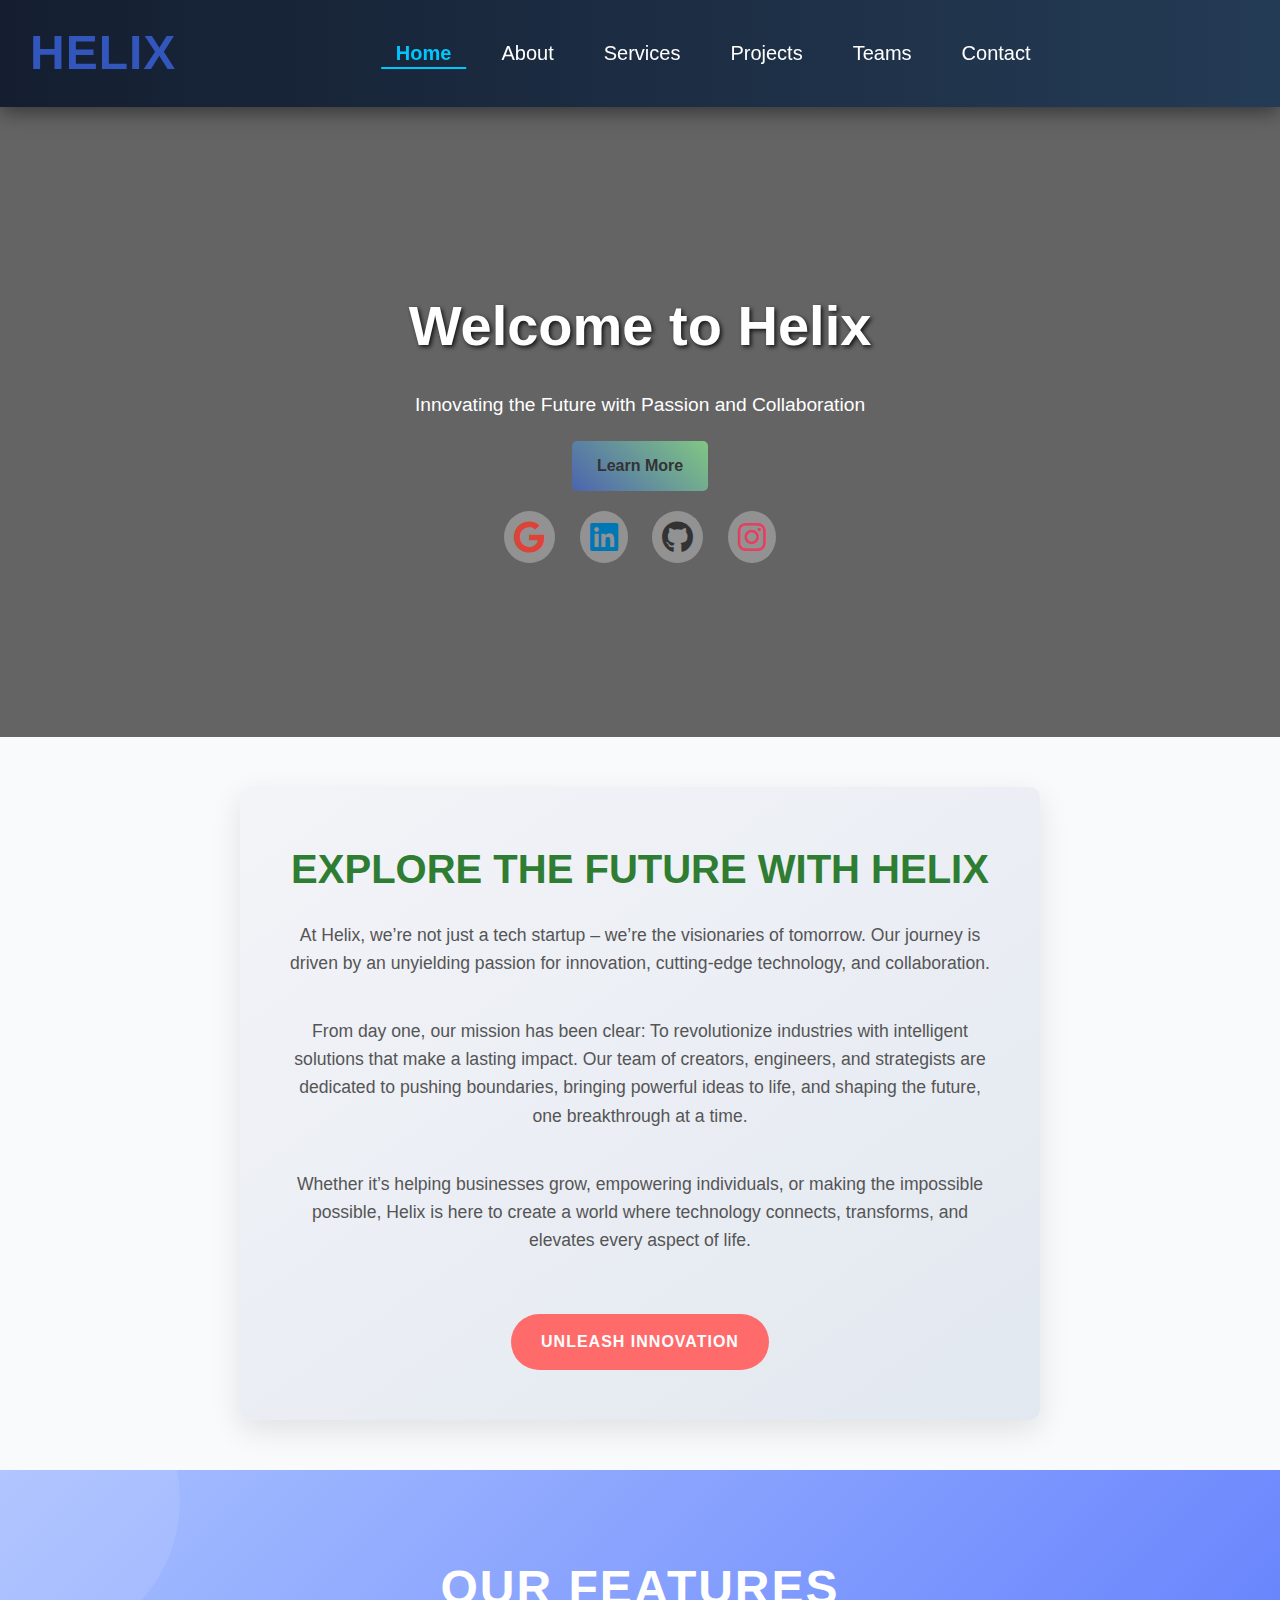
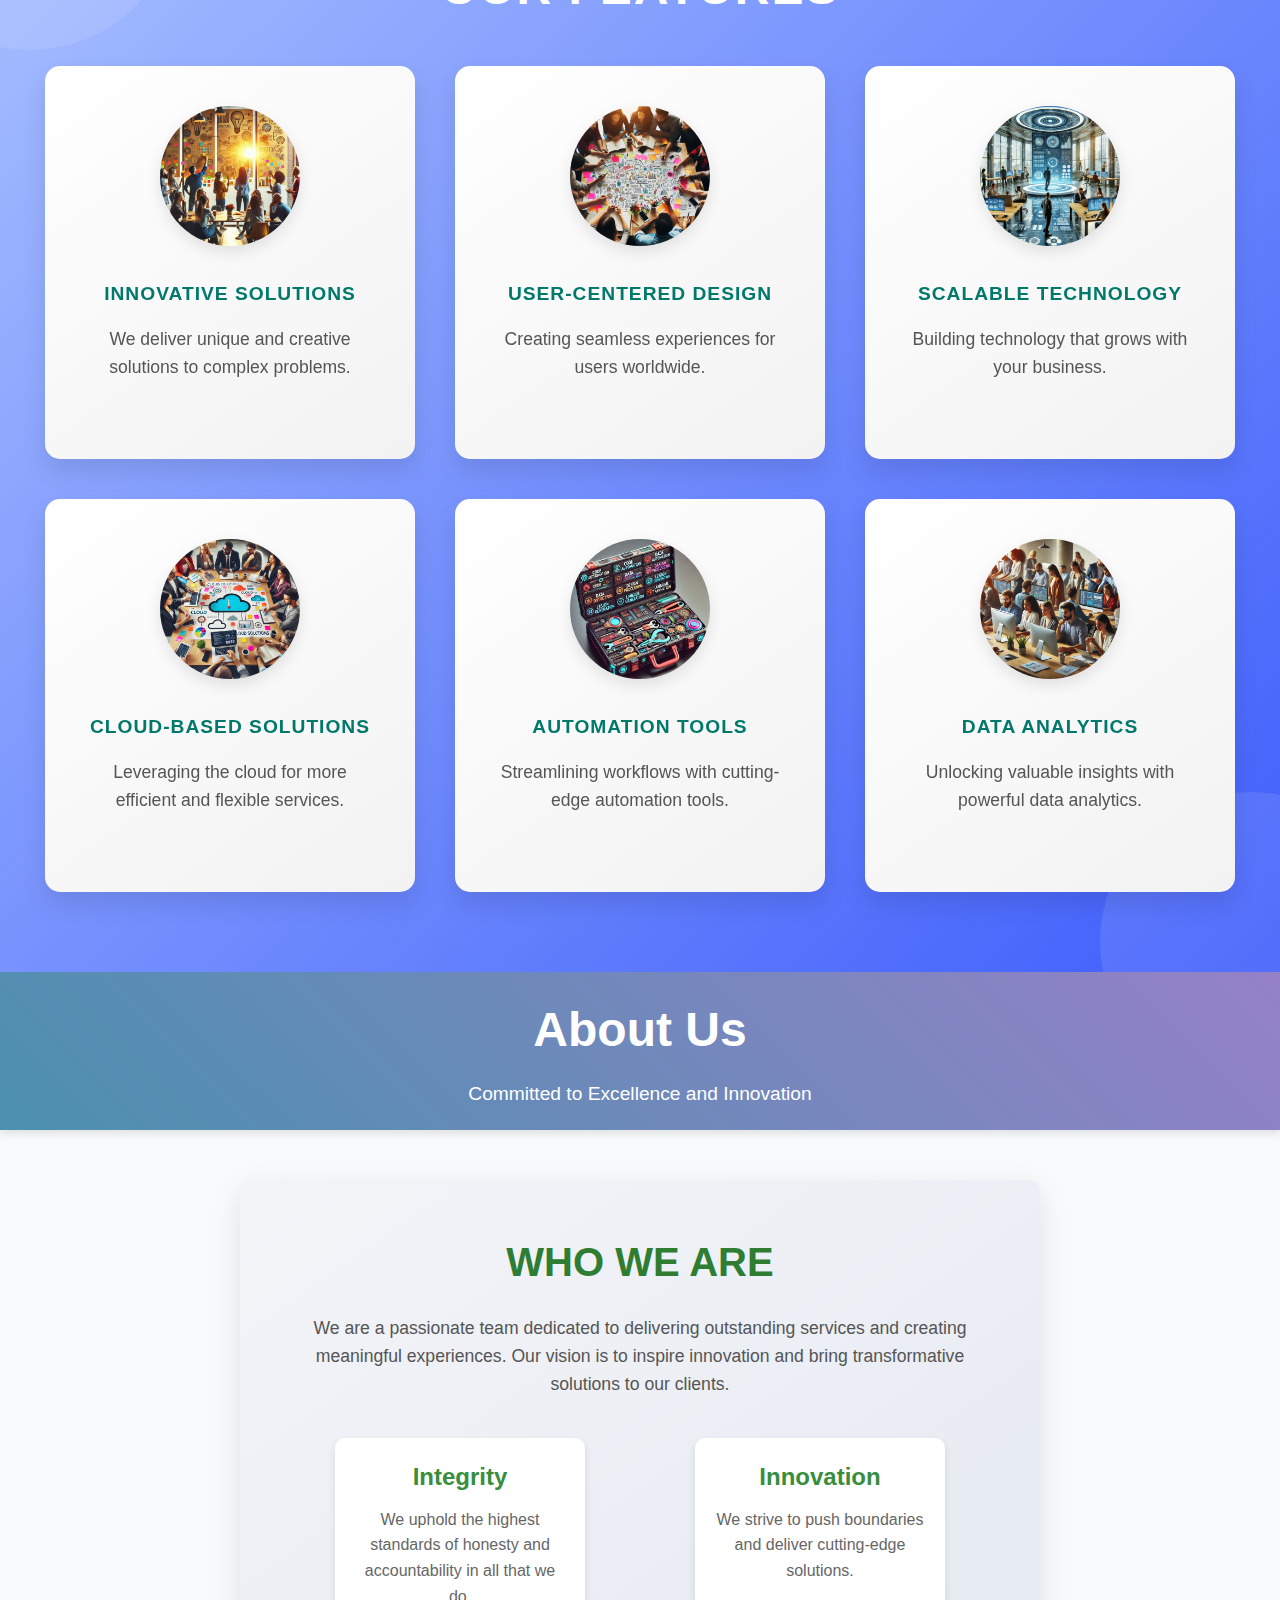
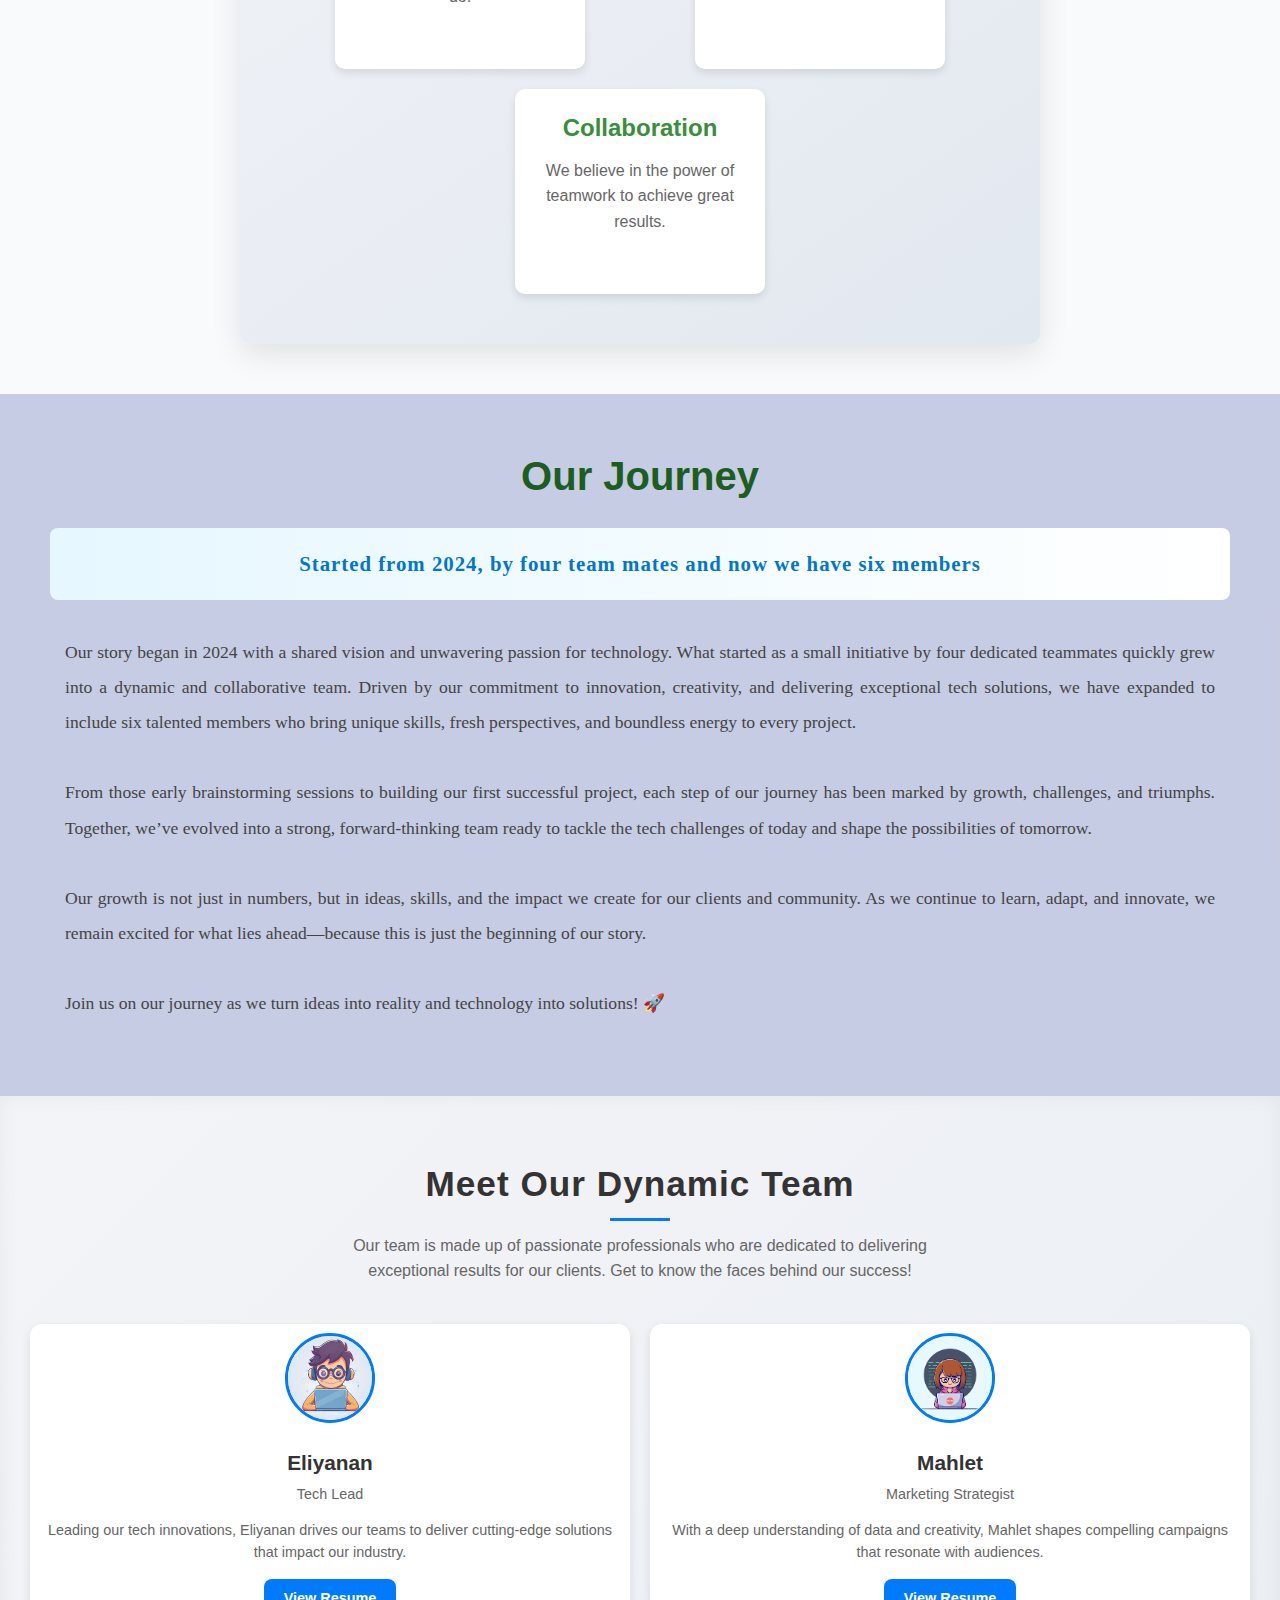
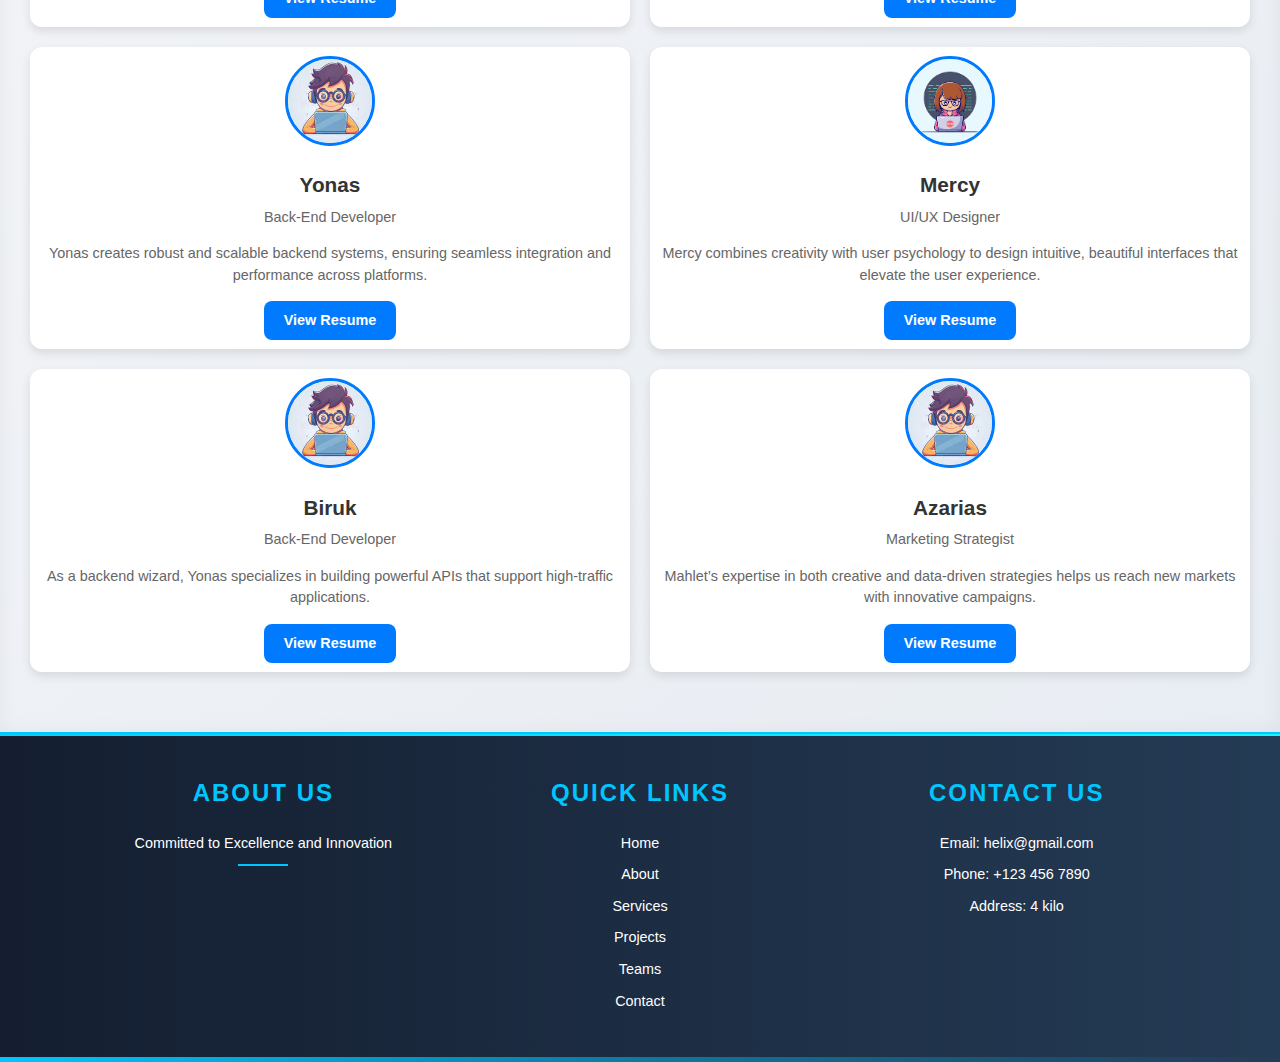
==== commit 37c5f173: "Helox Portfolio" ====
--- a/index.html
+++ b/index.html
@@ -11,12 +11,15 @@
 <body>
      <div class="navbar">
             <div class="logo">
-                <a href="home.html">HELIX</a>
+                <a href="index.html">HELIX</a>
             </div>
             <ul>
-                <li><a href="home.html">Home</a></li>
+                <li><a href="index.html">Home</a></li>
+
                 <li><a href="aboutUs.html">About</a></li>
                 <li><a href="services.html">Services</a></li>
+                <li><a href="projects.html">Projects</a></li>
+
                 <li><a href="team_profile.html">Teams</a></li>
                 <li><a href="contact_us.html">Contact</a></li>
             </ul>
@@ -150,43 +153,43 @@
             </div>
             <div class="team-container">
                 <div class="team-card">
-                    <img src="img/tade.jpg" alt="Eliyanan">
+                    <img src="img/boys.jpg" alt="Eliyanan">
                     <h3>Eliyanan</h3>
                     <p>Tech Lead</p>
                     <p>Leading our tech innovations, Eliyanan drives our teams to deliver cutting-edge solutions that impact our industry.</p>
                     <a href="#" class="btn">View Resume</a>
                 </div>
                 <div class="team-card">
-                    <img src="img/mahi.jpg" alt="Mahlet">
+                    <img src="img/girls.png" alt="Mahlet">
                     <h3>Mahlet</h3>
                     <p>Marketing Strategist</p>
                     <p>With a deep understanding of data and creativity, Mahlet shapes compelling campaigns that resonate with audiences.</p>
                     <a href="#" class="btn">View Resume</a>
                 </div>
                 <div class="team-card">
-                    <img src="img/tade.jpg" alt="Yonas">
+                    <img src="img/boys.jpg" alt="Yonas">
                     <h3>Yonas</h3>
                     <p>Back-End Developer</p>
                     <p>Yonas creates robust and scalable backend systems, ensuring seamless integration and performance across platforms.</p>
                     <a href="#" class="btn">View Resume</a>
                 </div>
                 <div class="team-card">
-                    <img src="img/mahi.jpg" alt="Mercy">
-                    <h3>Azarias</h3>
+                    <img src="img/girls.png" alt="Mercy">
+                    <h3>Mercy</h3>
                     <p>UI/UX Designer</p>
                     <p>Mercy combines creativity with user psychology to design intuitive, beautiful interfaces that elevate the user experience.</p>
                     <a href="#" class="btn">View Resume</a>
                 </div>
                 <div class="team-card">
-                    <img src="img/tade.jpg" alt="Yonas">
+                    <img src="img/boys.jpg" alt="Biruk">
                     <h3>Biruk</h3>
                     <p>Back-End Developer</p>
                     <p>As a backend wizard, Yonas specializes in building powerful APIs that support high-traffic applications.</p>
                     <a href="#" class="btn">View Resume</a>
                 </div>
                 <div class="team-card">
-                    <img src="img/mahi.jpg" alt="Mahlet">
-                    <h3>Mahlet</h3>
+                    <img src="img/boys.jpg" alt="Azarias">
+                    <h3>Azarias</h3>
                     <p>Marketing Strategist</p>
                     <p>Mahlet’s expertise in both creative and data-driven strategies helps us reach new markets with innovative campaigns.</p>
                     <a href="#" class="btn">View Resume</a>
@@ -212,11 +215,13 @@
              <div class="footer-column">
                 <h4>Quick Links</h4>
                 <ul>
-                    <li><a href="home.html">Home</a></li>
+                    <li><a href="index.html">Home</a></li>
                     <li><a href="aboutUs.html">About</a></li>
                     <li><a href="services.html">Services</a></li>
+                    <li><a href="projects.html">Projects</a></li>
+
                     <li><a href="team_profile.html">Teams</a></li>
-                    <li><a href="contact_us.html">Contact</a></li>
+                    <li><a href="contact_us.php">Contact</a></li>
                 </ul>
             </div>
             <div class="footer-column">
--- a/css/home.css
+++ b/css/home.css
@@ -173,7 +173,9 @@
     .hamburger.active div:nth-child(3) {
         transform: rotate(-45deg) translate(5px, -5px);
     }
-}.hero-section {
+}
+
+.hero-section {
     background: url('../img/background_home.jpg') no-repeat center center/cover;
     height: 70vh;
     display: flex;
@@ -451,6 +453,7 @@
     display: inline-block;
     padding: 10px 25px;
     background: #00796b;
+    text-decoration: none;
     color: #fff;
     border: none;
     border-radius: 25px;
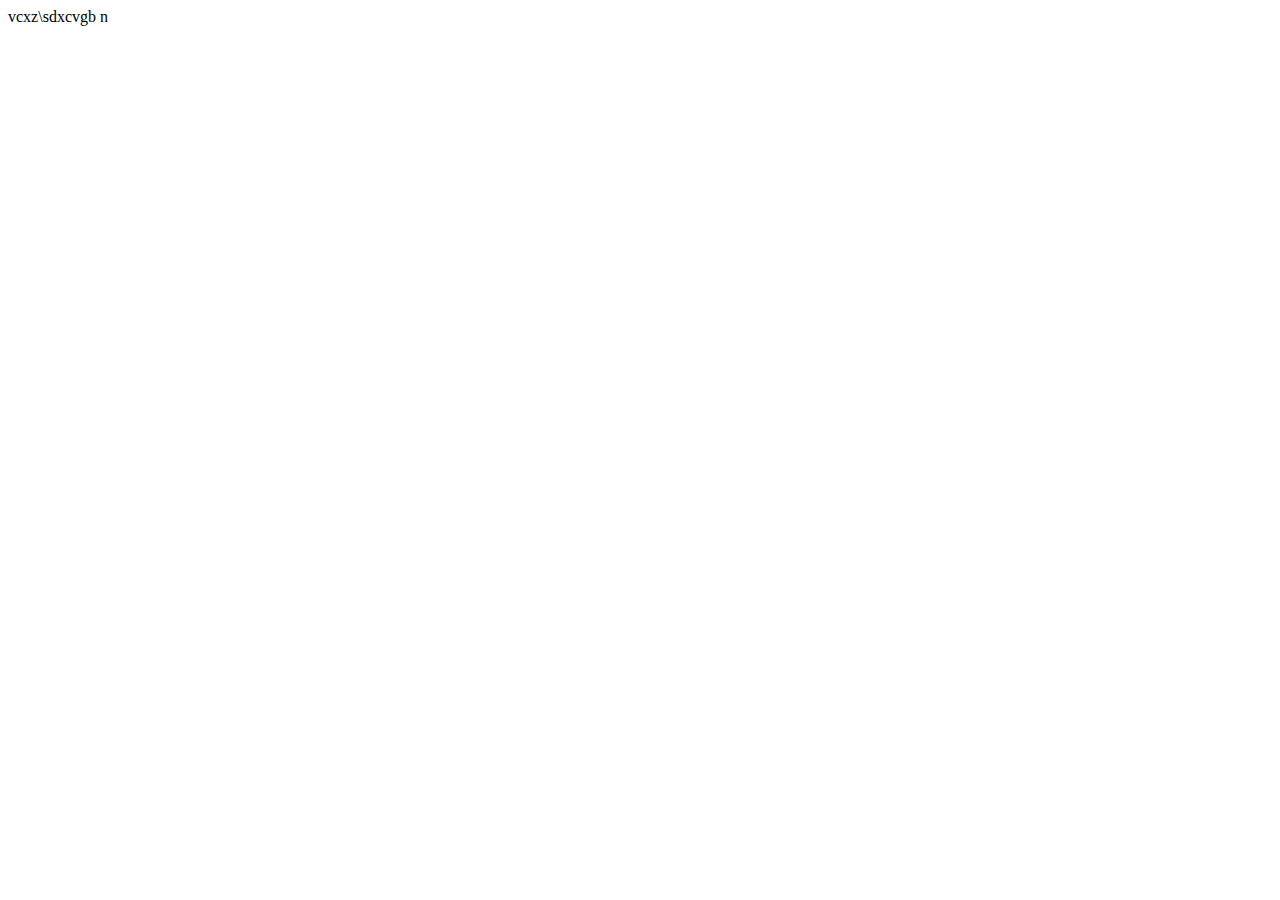
==== commit 9dbb9039: "first commit" ====
--- a/index.html
+++ b/index.html
@@ -2,265 +2,10 @@
 <html lang="en">
 <head>
     <meta charset="UTF-8">
-    <meta name="viewport" content="width=device-width, initial-scale=1.0">
-    <link rel="stylesheet" href="css/home.css">
-    <link rel="stylesheet" href="css/about_us.css">
-    <link rel="stylesheet" href="css/team_profile.css">
-    <title> Homepage</title>
+    <meta name="viewport" content="width=,mnbvcxz, initial-scale=1.0">
+    <title>Document</title>
 </head>
 <body>
-     <div class="navbar">
-            <div class="logo">
-                <a href="index.html">HELIX</a>
-            </div>
-            <ul>
-                <li><a href="index.html">Home</a></li>
-
-                <li><a href="aboutUs.html">About</a></li>
-                <li><a href="services.html">Services</a></li>
-                <li><a href="projects.html">Projects</a></li>
-
-                <li><a href="team_profile.html">Teams</a></li>
-                <li><a href="contact_us.html">Contact</a></li>
-            </ul>
-            <div class="hamburger" onclick="toggleMenu()">
-                <div></div>
-                <div></div>
-                <div></div>
-            </div>
-        </div>
-        <div class="hero-section">
-            <div class="hero-content">
-                <h1>Welcome to Helix</h1>
-                <p>Innovating the Future with Passion and Collaboration</p>
-                <a href="#about" class="btn">Learn More</a>
-        
-                <!-- Social Media and GitHub Icons -->
-                <div class="social-icons">
-                    <!-- Gmail Icon -->
-                    <a href="https://mail.google.com" target="_blank" class="social-icon gmail">
-                        <i class="fab fa-google"></i>
-                    </a>
-                    <!-- LinkedIn Icon -->
-                    <a href="https://www.linkedin.com" target="_blank" class="social-icon linkedin">
-                        <i class="fab fa-linkedin"></i>
-                    </a>
-                    <a href="https://github.com" target="_blank" class="social-icon github">
-                        <i class="fab fa-github"></i>
-                    </a>
-                    <a href="https://www.instagram.com" target="_blank" class="social-icon instagram">
-                        <i class="fab fa-instagram"></i>
-                    </a>
-                </div>
-            </div>
-        </div>
-        
-        
-        
-        
-
-    <div id="about" class="about-section">
-        <h2>Explore the Future with Helix</h2>
-        <p>
-            At Helix, we’re not just a tech startup – we’re the visionaries of tomorrow. Our journey is driven by an unyielding passion for innovation, cutting-edge technology, and collaboration.
-        </p>
-        <p>
-            From day one, our mission has been clear: To revolutionize industries with intelligent solutions that make a lasting impact. Our team of creators, engineers, and strategists are dedicated to pushing boundaries, bringing powerful ideas to life, and shaping the future, one breakthrough at a time.
-        </p>
-        <p>
-            Whether it’s helping businesses grow, empowering individuals, or making the impossible possible, Helix is here to create a world where technology connects, transforms, and elevates every aspect of life.
-        </p>
-        <a href="#features" class="btn">Unleash Innovation</a>
-    </div>
-    
-
-    <div id="features" class="features-section">
-        <h2>Our Features</h2>
-        <div class="features-container">
-            <div class="feature-card">
-                <img src="img/Innovative Solutions.png" alt="Feature 1">
-                <h3>Innovative Solutions</h3>
-                <p>We deliver unique and creative solutions to complex problems.</p>
-            </div>
-            <div class="feature-card">
-                <img src="img/User-Centered Design.png" alt="Feature 2">
-                <h3>User-Centered Design</h3>
-                <p>Creating seamless experiences for users worldwide.</p>
-            </div>
-            <div class="feature-card">
-                <img src="img/Scalable Technology.png" alt="Feature 3">
-                <h3>Scalable Technology</h3>
-                <p>Building technology that grows with your business.</p>
-            </div>
-             <!-- Expanded Features -->
-             <div class="features-container">
-                <div class="feature-card">
-                    <img src="img/Cloud-Based Solutions.png" alt="Feature 4">
-                    <h3>Cloud-Based Solutions</h3>
-                    <p>Leveraging the cloud for more efficient and flexible services.</p>
-                </div>
-                <div class="feature-card">
-                    <img src="img/Automation Tools.png" alt="Feature 5">
-                    <h3>Automation Tools</h3>
-                    <p>Streamlining workflows with cutting-edge automation tools.</p>
-                </div>
-                <div class="feature-card">
-                    <img src="img/data analytics.png" alt="Feature 6">
-                    <h3>Data Analytics</h3>
-                    <p>Unlocking valuable insights with powerful data analytics.</p>
-                </div>
-            </div>
-        </div>
-    </div>
-
-    <header>
-        <h1>About Us</h1>
-        <p>Committed to Excellence and Innovation</p>
-    </header>
-
-    <div class="about-section">
-        <h2>Who We Are</h2>
-        <p>We are a passionate team dedicated to delivering outstanding services and creating meaningful experiences. Our vision is to inspire innovation and bring transformative solutions to our clients.</p>
-        <div class="values">
-            <div class="value-card">
-                <h3>Integrity</h3>
-                <p>We uphold the highest standards of honesty and accountability in all that we do.</p>
-            </div>
-            <div class="value-card">
-                <h3>Innovation</h3>
-                <p>We strive to push boundaries and deliver cutting-edge solutions.</p>
-            </div>
-            <div class="value-card">
-                <h3>Collaboration</h3>
-                <p>We believe in the power of teamwork to achieve great results.</p>
-            </div>
-        </div>
-    </div>
-
-    <div class="history-section">
-        <h2>Our Journey</h2>
-        <p>Started from 2024, by four team mates and now we have six members</p>
-        <p>Our story began in 2024 with a shared vision and unwavering passion for technology. What started as a small initiative by four dedicated teammates quickly grew into a dynamic and collaborative team. Driven by our commitment to innovation, creativity, and delivering exceptional tech solutions, we have expanded to include six talented members who bring unique skills, fresh perspectives, and boundless energy to every project.</p>
-        <p>From those early brainstorming sessions to building our first successful project, each step of our journey has been marked by growth, challenges, and triumphs. Together, we’ve evolved into a strong, forward-thinking team ready to tackle the tech challenges of today and shape the possibilities of tomorrow.</p>
-        <p>Our growth is not just in numbers, but in ideas, skills, and the impact we create for our clients and community. As we continue to learn, adapt, and innovate, we remain excited for what lies ahead—because this is just the beginning of our story.</p>
-        <p>Join us on our journey as we turn ideas into reality and technology into solutions! 🚀</p>
-                
-        </div>
-        <div class="team-section">
-            <div class="team-header">
-                <h1>Meet Our Dynamic Team</h1>
-                <p>Our team is made up of passionate professionals who are dedicated to delivering exceptional results for our clients. Get to know the faces behind our success!</p>
-            </div>
-            <div class="team-container">
-                <div class="team-card">
-                    <img src="img/boys.jpg" alt="Eliyanan">
-                    <h3>Eliyanan</h3>
-                    <p>Tech Lead</p>
-                    <p>Leading our tech innovations, Eliyanan drives our teams to deliver cutting-edge solutions that impact our industry.</p>
-                    <a href="#" class="btn">View Resume</a>
-                </div>
-                <div class="team-card">
-                    <img src="img/girls.png" alt="Mahlet">
-                    <h3>Mahlet</h3>
-                    <p>Marketing Strategist</p>
-                    <p>With a deep understanding of data and creativity, Mahlet shapes compelling campaigns that resonate with audiences.</p>
-                    <a href="#" class="btn">View Resume</a>
-                </div>
-                <div class="team-card">
-                    <img src="img/boys.jpg" alt="Yonas">
-                    <h3>Yonas</h3>
-                    <p>Back-End Developer</p>
-                    <p>Yonas creates robust and scalable backend systems, ensuring seamless integration and performance across platforms.</p>
-                    <a href="#" class="btn">View Resume</a>
-                </div>
-                <div class="team-card">
-                    <img src="img/girls.png" alt="Mercy">
-                    <h3>Mercy</h3>
-                    <p>UI/UX Designer</p>
-                    <p>Mercy combines creativity with user psychology to design intuitive, beautiful interfaces that elevate the user experience.</p>
-                    <a href="#" class="btn">View Resume</a>
-                </div>
-                <div class="team-card">
-                    <img src="img/boys.jpg" alt="Biruk">
-                    <h3>Biruk</h3>
-                    <p>Back-End Developer</p>
-                    <p>As a backend wizard, Yonas specializes in building powerful APIs that support high-traffic applications.</p>
-                    <a href="#" class="btn">View Resume</a>
-                </div>
-                <div class="team-card">
-                    <img src="img/boys.jpg" alt="Azarias">
-                    <h3>Azarias</h3>
-                    <p>Marketing Strategist</p>
-                    <p>Mahlet’s expertise in both creative and data-driven strategies helps us reach new markets with innovative campaigns.</p>
-                    <a href="#" class="btn">View Resume</a>
-                </div>
-            </div>
-        </div>
-
-
-
-
-
-
-
-
-
-         
-    <footer>
-        <div class="footer-container">
-            <div class="footer-column">
-                <h4>About Us</h4>
-<p>Committed to Excellence and Innovation</p>
-            </div>
-             <div class="footer-column">
-                <h4>Quick Links</h4>
-                <ul>
-                    <li><a href="index.html">Home</a></li>
-                    <li><a href="aboutUs.html">About</a></li>
-                    <li><a href="services.html">Services</a></li>
-                    <li><a href="projects.html">Projects</a></li>
-
-                    <li><a href="team_profile.html">Teams</a></li>
-                    <li><a href="contact_us.php">Contact</a></li>
-                </ul>
-            </div>
-            <div class="footer-column">
-                <h4>Contact Us</h4>
-                <ul>
-                    <li>Email: helix@gmail.com</li>
-                    <li>Phone: +123 456 7890</li>
-                    <li>Address: 4 kilo</li>
-                </ul>
-            </div>
-        </div>
-    </footer>
-
-    <script>
-        function toggleMenu() {
-            const navbarUl = document.querySelector('.navbar ul');
-            const hamburger = document.querySelector('.hamburger');
-            navbarUl.classList.toggle('active');
-            hamburger.classList.toggle('active');
-        }
-
-        document.addEventListener('DOMContentLoaded', function() {
-    const navLinks = document.querySelectorAll('.navbar ul li a');
-    const currentUrl = window.location.href;
-
-    navLinks.forEach(link => {
-        if (currentUrl.includes(link.getAttribute('href'))) {
-            link.classList.add('active');
-        }
-
-        link.addEventListener('click', function() {
-            // Remove active class from all links
-            navLinks.forEach(link => link.classList.remove('active'));
-            // Add active class to the clicked link
-            this.classList.add('active');
-        });
-    });
-});
-
-    </script>
-     </body>
-</html>
+     vcxz\sdxcvgb n
+</body>
+</html>